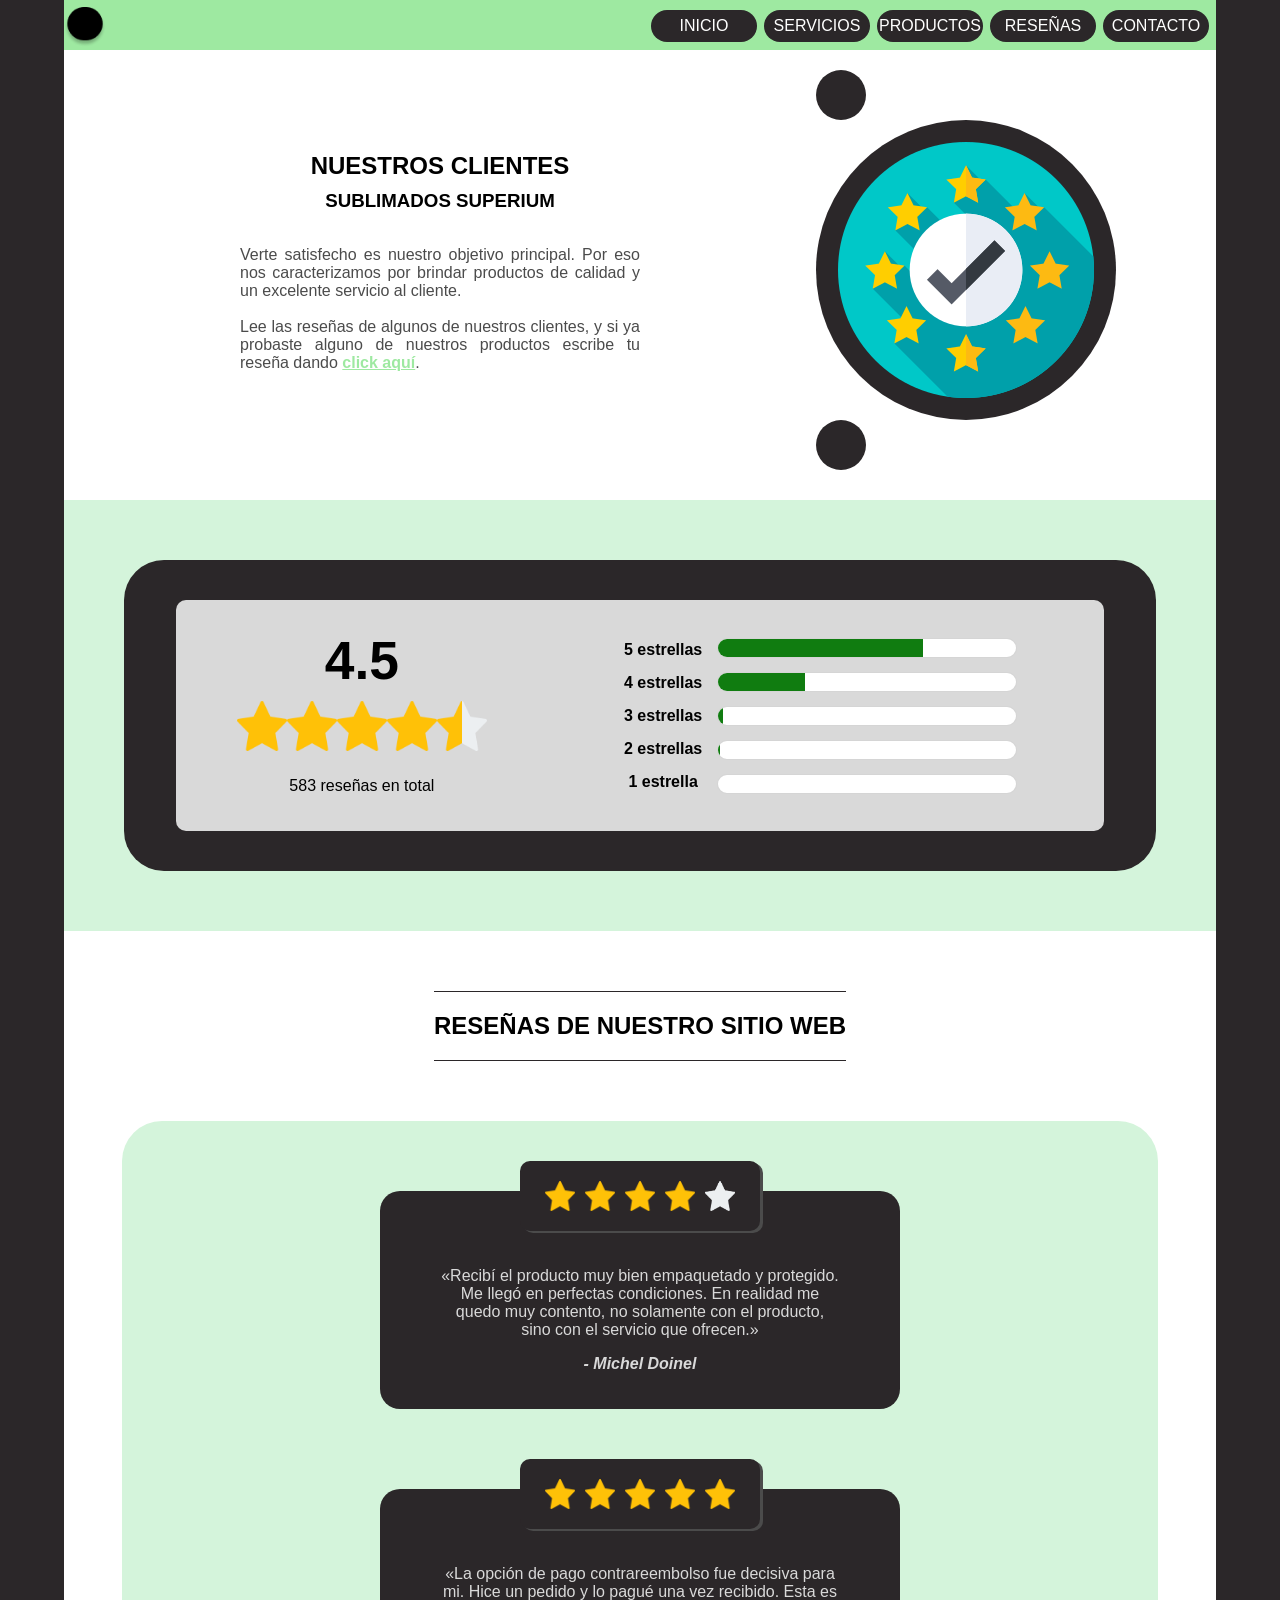
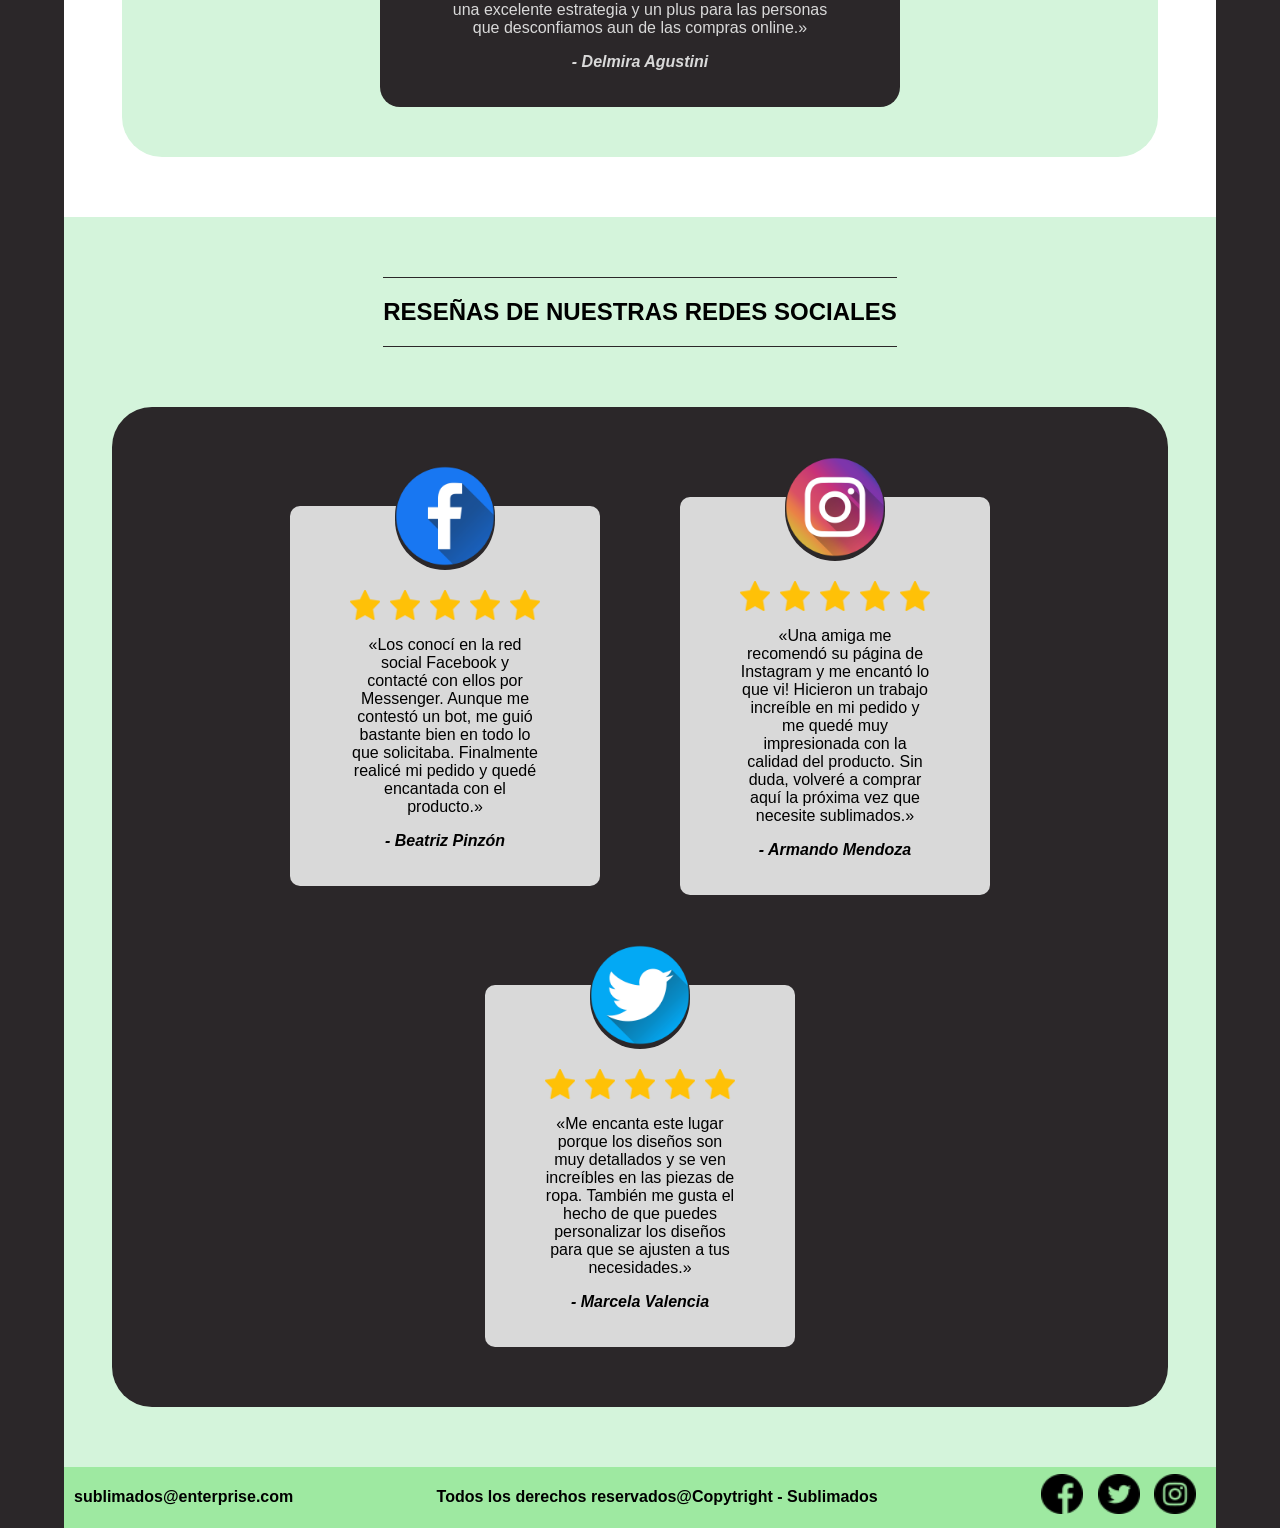
==== ApraezEmely.html @ fc89e327 "Diseño todo ok" ====
<!DOCTYPE html>
<html lang="es">

<head>
    <meta charset="UTF-8">
    <meta http-equiv="X-UA-Compatible" content="IE=edge">
    <meta name="viewport" content="width=device-width, initial-scale=1.0">
    <link rel="stylesheet" href="style.css">
    <title>RESEÑAS</title>
    <style>

        #escribe {
            color: #9EE9A1;
            font-weight: bold;
        }

        /* SECCION 2 */
        .seccion-segundo{
            height: auto;
        }

        #contenedorValoracion {
            display: flex;
            align-items: center;
            align-self: center;
            justify-content: center;
            flex-wrap: wrap;
            background-color: #2B2729;
            width: 90%;
            height: 70%;
            border-radius: 40px;
            margin: 60px;
        }

        #valoracion {
            display: flex;
            align-items: center;
            flex-wrap: wrap;
            justify-content: space-evenly;
            align-self: center;
            background-color: #D9D9D9;
            width: 90%;
            height: 70%;
            border-radius: 10px;
            margin: 40px;
        }

        #valoracionTotal {
            display: flex;
            flex-direction: column;
            justify-content: center;
            align-self: center;
            align-items: center;
            width: 300px;
            margin: 20px;
        }

        .bloqueEstrellas {
            display: grid;
            grid-template-columns: 50px 50px 50px 50px 50px;
            grid-template-rows: auto;
            margin: 10px;
        }

        .bloqueEstrellas img {
            width: 50px;
        }

        #valoracionPorEstrella {
            display: flex;
            justify-content: center;
            align-items: center;
            align-self: center;
            width: 500px;
            margin: 20px;
        }

        #valoracionPorEstrella p {
            margin: 15px;
        }

        #bloqueNumeroEstrellas {
            margin-left: -230px;
        }

        #bloqueNumeroEstrellas p {
            text-align: center;
            font-weight: bold;
        }

        #bloqueBarras {
            display: flex;
            flex-direction: column;
            justify-content: center;
            align-self: center;
            align-items: center;
        }

        meter::-webkit-meter-bar {
            background: white;
            width: 300px;
            height: 20px;
        }

        /* SECCION 3 */
        .seccion-tercero{
            flex-direction: column;
            height: auto;
        }

        #bloqueReseñas1 {
            display: flex;
            align-self: center;
            align-items: center;
            justify-content: center;
            flex-wrap: wrap;
            background-color: #D4F4DB;
            width: 90%;
            height: 70%;
            border-radius: 40px;
            padding-top: 10px;
            padding-bottom: 30px;
            margin-bottom: 60px;
        }

        h2.reseña{
            margin: 60px 0 60px 0;
            padding: 20px 0 20px 0;
            border-top: #2B2729 solid 1px;
            border-bottom: #2B2729 solid 1px;
            text-align: center;
        }

        .reseñas1 {
            display: flex;
            flex-direction: column;
            align-self: center;
            align-items: center;
            justify-content: center;
            background-color: #2B2729;
            width: 480px;
            height: auto;
            border-radius: 20px;
            margin: 60px 40px 20px 40px;
            padding: 20px;
        }

        .reseñas1 .reseñasEstrellas {
            display: grid;
            grid-template-columns: 40px 40px 40px 40px 40px;
            grid-template-rows: auto;
            margin-top: -50px;
            margin-bottom: 20px;
            background-color: #2B2729;
            padding: 20px;
            border-radius: 10px;
            box-shadow: 3px 2px #4B4B4B;
            justify-items: center;
        }

        .reseñasEstrellas img {
            width: 30px;
        }

        .reseñas1 p {
            color: #D9D9D9;
            text-align: center;
        }

        /* SECCION 4 */
        .seccion-cuarto {
            flex-direction: column;
            height: auto;
        }

        #bloqueReseñas2 {
            display: flex;
            align-self: center;
            align-items: center;
            justify-content: center;
            flex-wrap: wrap;
            background-color: #2B2729;
            width: 90%;
            height: 70%;
            border-radius: 40px;
            padding: 30px 10px 30px 10px;
            margin-bottom: 60px;
        }

        .reseñas2 {
            display: flex;
            flex-direction: column;
            align-self: center;
            align-items: center;
            justify-content: center;
            background-color: #D9D9D9;
            width: 270px;
            height: auto;
            border-radius: 10px;
            margin: 60px 40px 30px 40px;
            padding: 20px;
        }

        .reseñas2 p {
            text-align: center;
        }

        .reseñas2 .reseñasEstrellas {
            display: grid;
            grid-template-columns: 40px 40px 40px 40px 40px;
            grid-template-rows: auto;
            justify-items: center;
        }

        .redSocialReseña {
            border-radius: 180px;
            background-color: #2B2729;
            margin-bottom: 20px;
            margin-top: -60px;
        }

        .redSocialReseña img {
            width: 100px;
        }

        blockquote p::before {
            content: "«";
        }

        blockquote p::after {
            content: "»";
        }

        P.nombreCliente {
            font-style: italic;
            font-weight: bold;
        }

        #leyendaNewReseña:hover,
        #valoracion .bloqueEstrellas:hover,
        .contenedores:hover,
        .reseñas1:hover,
        .reseñas2:hover {
            transform: scale(1.05);
            transition: 0.5s;
        }
    </style>

</head>

<body>
    <div class="contenedor-principal">
        <header>
            <nav>
                <img src="img/logotipo.png" alt="logo" class="nav-logo">
                    
                <ul class="nav-botones">
                    <li class="boton1"><a href="index.html">INICIO</a></li>
                    <li class="boton2">
                        <a href="YanezPaula.html">SERVICIOS</a>
                        <ul>
                            <a href="ElizaldeMilton2.html" class="submenu submenu1">A domicilio</a>
                            <a href="YanezPaula2.html" class="submenu submenu2">Internacional</a> 
                        </ul>
                    </li>
                    <li class="boton3">
                        <a href="SichaBetsy.html">PRODUCTOS</a>
                        <ul>
                            <a href="SichaBetsy2.html" class="submenu submenu3">Crear Diseño</a>
                        </ul>
                    </li>
                    <li class="boton4">
                        <a href="ApraezEmely.html">RESEÑAS</a>
                        <ul>
                            <a href="ApraezEmely2.html" class="submenu submenu4">Dejar Reseña</a>
                        </ul>
                    </li>
                    <li class="boton5">
                        <a href="QuitoRuth.html">CONTACTO</a>
                        <ul>
                            <a href="QuitoRuth2.html" class="submenu submenu5">Escribenos!</a>
                        </ul>
                    </li>  
                </ul>
                
            </nav>
        </header>

        <main>
            <section class="seccion-primero">
                <div class="dividir-seccion-uno">
                    <div style="display: flex; flex-direction: column; justify-content: center; align-items: center; margin-left: auto;
                    margin-right:auto;">
                        <h2 id="encabezado">NUESTROS CLIENTES</h2>
                        <h3 style="margin-top: -10px;">SUBLIMADOS SUPERIUM</h3>
                        <p id="parrafo" style="width: 400px; color: #4B4B4B; text-align: justify;">
                            Verte satisfecho es nuestro objetivo principal. Por eso nos caracterizamos por brindar
                            productos de calidad y un excelente servicio al cliente.
                            <br><br>Lee las reseñas de algunos de nuestros clientes, y si ya probaste alguno de nuestros
                            productos
                            escribe tu reseña dando <a href="ApraezEmely2.html" id="escribe">click aquí</a>.
                        </p>
                    </div>

                    <div class="seccion-uno-derecho">
                        <div class="circulo" id="circulo-arriba"></div>
                        <div class="circulo" id="circulo-medio">
                            <img src="img/resenia.png" alt="reseña">
                        </div>
                        <div class="circulo" id="circulo-abajo"></div>
                    </div>
                </div>
            </section>

            <section class="seccion-segundo">

                <div id="contenedorValoracion">
                    <div id="valoracion">
                        <div id="valoracionTotal">
                            <h2 style="font-size: 40pt; margin: 10px 0px 0px 0px;">4.5</h2>
                            <div class="bloqueEstrellas">
                                <img src="img/estrella.png" alt="estrella1">
                                <img src="img/estrella.png" alt="estrella2">
                                <img src="img/estrella.png" alt="estrella3">
                                <img src="img/estrella.png" alt="estrella4">
                                <img src="img/mediaEstrella.png" alt="estrellamedia">
                            </div>
                            <p>583 reseñas en total</p>
                        </div>

                        <div id="valoracionPorEstrella">
                            <div id="bloqueNumeroEstrellas">
                                <p>5 estrellas</p>
                                <p>4 estrellas</p>
                                <p>3 estrellas</p>
                                <p>2 estrellas</p>
                                <p>1 estrella</p>
                            </div>

                            <div id="bloqueBarras">
                                <meter class="barraValoracion" max="583" value="400" title="400/583 estrellas"></meter> <br>
                                <meter class="barraValoracion" max="583" value="170" title="170/583 estrellas"></meter> <br>
                                <meter class="barraValoracion" max="583" value="10" title="10/583 estrellas"></meter> <br>
                                <meter class="barraValoracion" max="583" value="3" title="3/583 estrellas"></meter> <br>
                                <meter class="barraValoracion" max="583" value="0" title="0/583 estrellas"></meter>
                            </div>
                        </div>
                    </div>
                </div>
            </section>

            <section class="seccion-tercero">
                <h2 class="reseña">RESEÑAS DE NUESTRO SITIO WEB</h2>
                <div id="bloqueReseñas1">
                    
                    <div class="reseñas1">
                        <div class="reseñasEstrellas">
                            <img src="img/estrella.png" alt="estrella1">
                            <img src="img/estrella.png" alt="estrella2">
                            <img src="img/estrella.png" alt="estrella3">
                            <img src="img/estrella.png" alt="estrella4">
                            <img src="img/vaciaEstrella.png" alt="estrellamedia">
                        </div>

                        <div class="textoReseñas">
                            <blockquote>
                                <p>Recibí el producto muy bien empaquetado y protegido. Me llegó en perfectas
                                    condiciones. En realidad me quedo muy contento,
                                    no solamente con el producto, sino con el servicio que ofrecen.</p>
                            </blockquote>
                            <p class="nombreCliente">- Michel Doinel</p>
                        </div>
                    </div>

                    <div class="reseñas1">
                        <div class="reseñasEstrellas">
                            <img src="img/estrella.png" alt="estrella1">
                            <img src="img/estrella.png" alt="estrella2">
                            <img src="img/estrella.png" alt="estrella3">
                            <img src="img/estrella.png" alt="estrella4">
                            <img src="img/estrella.png" alt="estrella5">
                        </div>

                        <div class="textoReseñas">
                            <blockquote>
                                <p>La opción de pago contrareembolso fue decisiva para mi. Hice un pedido y lo pagué una
                                    vez recibido. Esta es una excelente estrategia y un plus para las personas que
                                    desconfiamos aun de las compras online.</p>
                            </blockquote>
                            <p class="nombreCliente">- Delmira Agustini</p>
                        </div>
                    </div>
                </div>
            </section>

            <section class="seccion-cuarto">
                <h2 class="reseña">RESEÑAS DE NUESTRAS REDES SOCIALES</h2>
                <div id="bloqueReseñas2">
                    <div class="reseñas2">
                        <div class="redSocialReseña">
                            <img src="img/fb.png" alt="facebook">
                        </div>

                        <div class="reseñasEstrellas">
                            <img src="img/estrella.png" alt="estrella1">
                            <img src="img/estrella.png" alt="estrella2">
                            <img src="img/estrella.png" alt="estrella3">
                            <img src="img/estrella.png" alt="estrella4">
                            <img src="img/estrella.png" alt="estrella5">
                        </div>

                        <div class="textoReseñas">
                            <blockquote>
                                <p>Los conocí en la red social Facebook y contacté con ellos por Messenger. Aunque me
                                    contestó un bot, me guió
                                    bastante bien en todo lo que solicitaba. Finalmente realicé mi pedido y quedé
                                    encantada con el producto.</p>
                            </blockquote>
                            <p class="nombreCliente">- Beatriz Pinzón</p>
                        </div>
                    </div>

                    <div class="reseñas2">
                        <div class="redSocialReseña">
                            <img src="img/ig.png" alt="instagram">
                        </div>

                        <div class="reseñasEstrellas">
                            <img src="img/estrella.png" alt="estrella1">
                            <img src="img/estrella.png" alt="estrella2">
                            <img src="img/estrella.png" alt="estrella3">
                            <img src="img/estrella.png" alt="estrella4">
                            <img src="img/estrella.png" alt="estrella5">
                        </div>

                        <div class="textoReseñas">
                            <blockquote>
                                <p>Una amiga me recomendó su página de Instagram y me encantó lo que vi! Hicieron un
                                    trabajo increíble en mi
                                    pedido y me quedé muy impresionada con la calidad del producto. Sin duda, volveré a
                                    comprar aquí la próxima vez que necesite sublimados.</p>
                            </blockquote>
                            <p class="nombreCliente">- Armando Mendoza</p>
                        </div>
                    </div>

                    <div class="reseñas2">
                        <div class="redSocialReseña">
                            <img src="img/tw.png" alt="twitter">
                        </div>

                        <div class="reseñasEstrellas">
                            <img src="img/estrella.png" alt="estrella1">
                            <img src="img/estrella.png" alt="estrella2">
                            <img src="img/estrella.png" alt="estrella3">
                            <img src="img/estrella.png" alt="estrella4">
                            <img src="img/estrella.png" alt="estrella5">
                        </div>

                        <div class="textoReseñas">
                            <blockquote>
                                <p>Me encanta este lugar porque los diseños son muy detallados y se ven increíbles en
                                    las piezas de ropa.
                                    También me gusta el hecho de que puedes personalizar los diseños para que se ajusten
                                    a tus necesidades.</p>
                            </blockquote>
                            <p class="nombreCliente">- Marcela Valencia</p>
                        </div>
                    </div>
                </div>
            </section>
        </main>

        <footer>
            <h4 class="email">sublimados@enterprise.com</h4>
            <h4>Todos los derechos reservados@Copytright - Sublimados</h4>
            <div>
                <a href="https://www.facebook.com"><img src="img/facebook.png" alt="logo" class="nav-logo"></a>
                <a href="https://www.twitter.com"><img src="img/twitter.png" alt="logo" class="nav-logo"></a>
                <a href="https://www.instagram.com"><img src="img/instagram.png" alt="logo" class="nav-logo"></a>
            </div>
        </footer>
    </div>
</body>
</html>
---- style.css ----
/*propiedades generales*/
*{
    font-family: 'Inter', sans-serif;
}
body{
    margin: 0;
    background-color: #2B2729;
}
/*estilos del header y titulo*/
header{
    width: 100%;
    top: 0;
    position: sticky;
    z-index: 1;
}
.titulo{
    font-size: 16px;
    margin: 0;

}
/*navbar superior*/
nav{
    display: flex;
    justify-content: space-between;

    border-bottom: 1px solid var(--Black);
    background-color: #9EE9A1;
    height: 50px;
    width: 100%;
    position: sticky;
    top: 0;
    z-index: 1;
}
/*contenedor principal del nav*/
.contenedor-principal{
    display: flex;
    flex-direction: column;
    margin-left : auto;
    margin-right : auto;
    width: 90%;
}

li{
    list-style: none;
}

li > ul{
    list-style: none;
    left: 0;
    display: none;
}

li:hover > ul{
    display: inline;
    
}


li:hover > ul > a{
    background-color: #9EE9A1;
    color: #2B2729;
    font-weight: bold;
}


li ul a:nth-child(1){
    margin-top:  -7px;
    margin-bottom: 4px;
}

.nav-botones{
    display: flex;
    flex-direction: row;
    margin-top: 2px;
    margin-bottom: 10px;
    margin-top: 10px;
}

.submenu{
    font-size: 14px;
}

.nav-botones a{
    text-decoration: none;
    color: white;
    border-radius: 30px;
    width: 106px;
    height: 32px;
    margin-right: 7px;
    background-color: #2B2729;
    align-items: center;
    display: flex;
    justify-content: center;
}
.nav-botones ul .submenu:hover {
    background-color: #9EE9A1;
    transform: translate(0px,2px);
    transform: scale(1.1,1.1);
    box-shadow: 0 0 20px #2B2729,
                0 0 40px #2B2729;
}
.nav-botones a:hover{
    background-color: black;
    transform: translate(0px,2px);
    transform: scale(1.1,1.1);
}


.nav-logo{
    width: 42px;
    height: 40px;
    margin-top: 7px;
}
/*estilo general de las secciones de cada pagina*/
.seccion-primero{
    width: 100%;
    height: 450px;
    background-color: white;
}
.seccion-segundo{
    display: flex;
    justify-content: center;
    align-items: center;
    width: 100%;
    height: 450px;
    background-color: #D4F4DB;
}
.seccion-tercero{
    display: flex;
    justify-content: center;
    align-items: center;
    width: 100%;
    height: 450px;
    background-color: white;
}
.seccion-cuarto{
    display: flex;
    justify-content: center;
    align-items: center;
    width: 100%;
    height: 450px;
    background-color: #D4F4DB;
}
.seccion-quinto{
    display: flex;
    justify-content: center;
    align-items: center;
    width: 100%;
    height: 450px;
    background-color: white;
}
/*estilos del footer o pie de pagina*/
footer{
    display: flex;
    flex-direction: row;
    justify-content: space-between;
    background-color: #9EE9A1;
}
footer :nth-child(1){
    margin-left: 10px;
}
footer :nth-child(3){
    margin-right: 10px;
}

/*animacion seccion 1 (seccion de presentacion) */
.dividir-seccion-uno{
    display: flex;
    flex-direction: row;
    justify-content: space-between;
}
.seccion-uno-derecho{
    margin-right: 100px;
    margin-top: 20px;
}
.seccion-primero:hover .circulo{
    transform: translate(10px,-10px);
}
#circulo-arriba{
    width: 50px;
    height: 50px;
    border-radius: 50%;
    background: #2B2729;
    transition:  transform 1s ease-in-out;
    transition-delay: 0.5s;
}
#circulo-medio{
    display: flex;
    justify-content: center;
    align-items: center;
    width: 300px;
    height: 300px;
    border-radius: 50%;
    background: #2B2729;
    transition:  transform 1s cubic-bezier(0.25, 0.46, 0.45, 0.94);
    transition-delay: 0.5s;
}
#circulo-abajo{
    width: 50px;
    height: 50px;
    border-radius: 50%;
    background: #2B2729;
    transition:  transform 1s linear;
    transition-delay: 0.5s;
}
#parrafo{
    width: 400px; color: #4B4B4B; text-align: justify;
}
/*diseño responsivo para distintas medidas*/
@media (max-width:900px)
{
    .nav-botones a{
        font-size: 12px;
        width: 75px;
        height: 32px;

    }
    footer h4:nth-child(2)
    {
        display: none;
    }
    .seccion-uno-derecho > .circulo{
        display: none;
    }
    #circulo-medio {
        display: none;
    }
    .dividir-seccion-uno{
        display: flex;
        flex-direction: column;
        justify-content: center;
    }
}
@media (max-width:500px)
{
    .nav-botones a{
        font-size: 8px;
        width: 55px;
    }
    #encabezado{
        margin-top: 20px ;
    }

    .seccion-primero{
        height:250px ;
    }
    #parrafo{
        width: 350px; color: #4B4B4B; text-align: justify;
    }
}
@media (max-width:450px)
{
    .nav-botones a{
        font-size: 5px;
        width: 45px;
    }
    .contenido-seccion-uno{
        width: 50%;
    }
    footer :nth-child(3)
    {
        display: none;
    }
    nav a img{
        display: none;
    }
    #parrafo{
        display: none;
    }
    .seccion-primero{
        height:150px ;
    }
    #encabezado{
        margin-top: 50px ;
    }
}
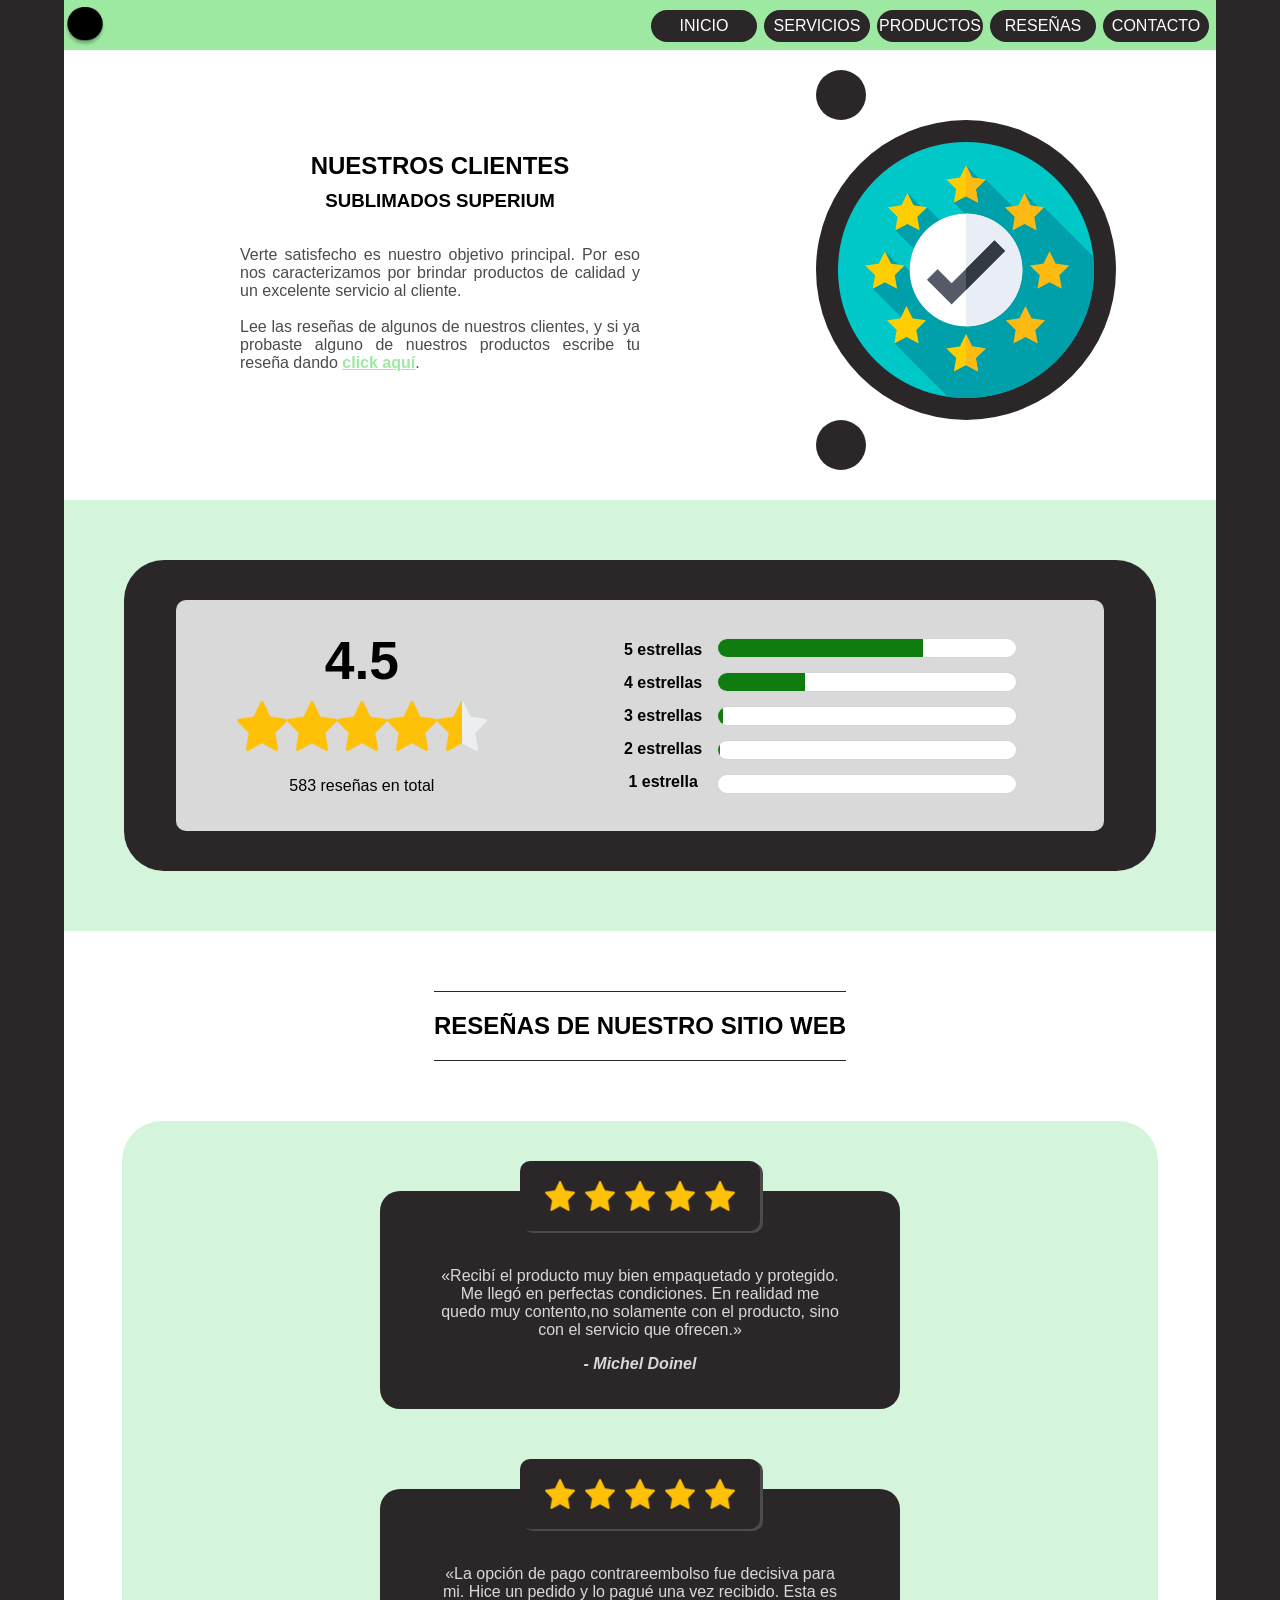
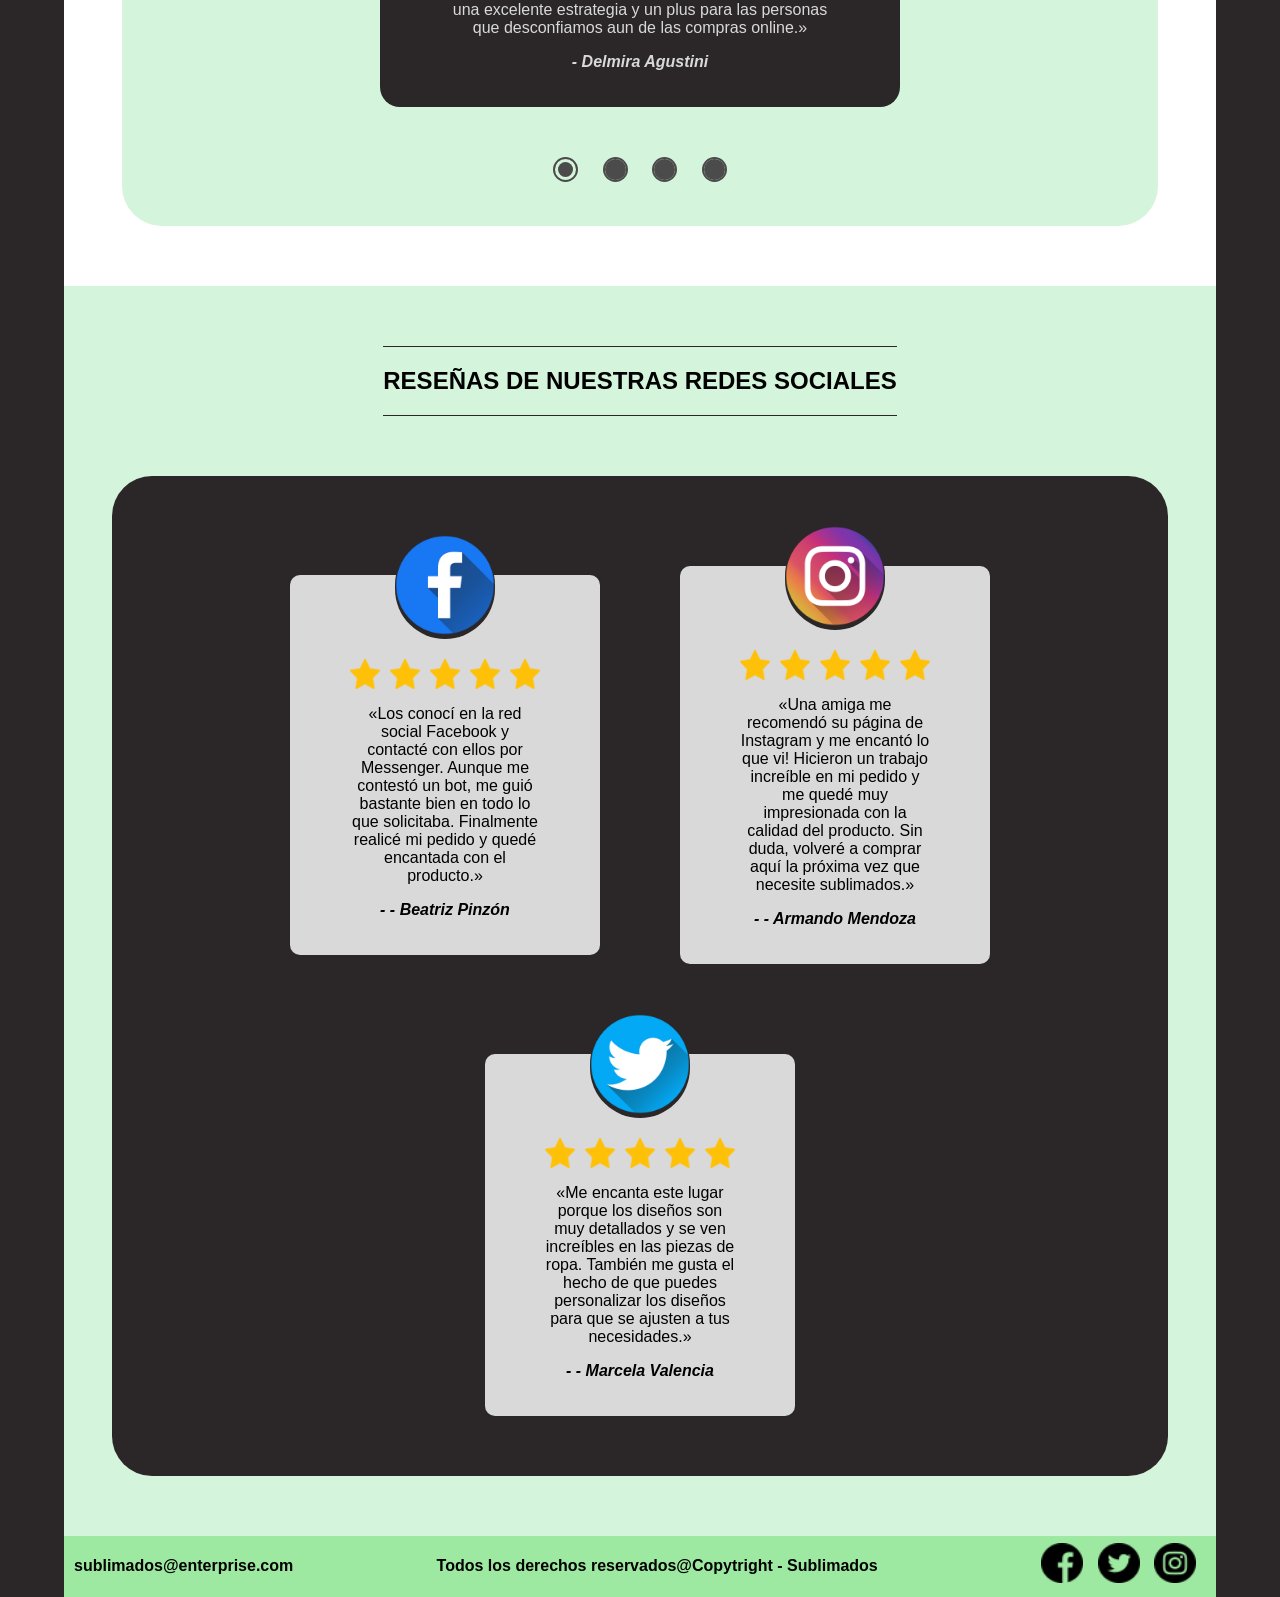
==== commit 34e94378: "DOM no elimina bien, falta poner texto y no funciona transicion" ====
--- a/ApraezEmely.html
+++ b/ApraezEmely.html
@@ -8,14 +8,13 @@
     <link rel="stylesheet" href="style.css">
     <title>RESEÑAS</title>
     <style>
-
         #escribe {
             color: #9EE9A1;
             font-weight: bold;
         }
 
         /* SECCION 2 */
-        .seccion-segundo{
+        .seccion-segundo {
             height: auto;
         }
 
@@ -103,9 +102,38 @@
         }
 
         /* SECCION 3 */
-        .seccion-tercero{
+        .seccion-tercero {
             flex-direction: column;
             height: auto;
+        }
+
+        .bloque {
+            display: flex;
+            flex-wrap: wrap;
+            flex-direction: row;
+            justify-content: center;
+            align-items: center;
+            height: auto;                        
+        }
+
+        .desplazadores {
+            margin-top: 20px;
+        }
+
+        input[type="radio"] {
+            appearance: none;
+            margin: 10px;
+            width: 25px;
+            height: 25px;
+            background-clip: content-box;
+            border: 2px solid #4B4B4B;
+            background-color: #4B4B4B;
+            border-radius: 50%;
+        }
+
+        input[type="radio"]:checked {
+            padding: 3px;
+            background-color: #4B4B4B;
         }
 
         #bloqueReseñas1 {
@@ -123,7 +151,7 @@
             margin-bottom: 60px;
         }
 
-        h2.reseña{
+        h2.reseña {
             margin: 60px 0 60px 0;
             padding: 20px 0 20px 0;
             border-top: #2B2729 solid 1px;
@@ -143,6 +171,8 @@
             border-radius: 20px;
             margin: 60px 40px 20px 40px;
             padding: 20px;
+            /*opacity: 0;
+            transition: opacity 2s;*/
         }
 
         .reseñas1 .reseñasEstrellas {
@@ -231,9 +261,13 @@
             content: "»";
         }
 
-        P.nombreCliente {
+        p.nombreCliente {
             font-style: italic;
             font-weight: bold;
+        }
+
+        p.nombreCliente::before {
+            content: "- ";
         }
 
         #leyendaNewReseña:hover,
@@ -253,14 +287,14 @@
         <header>
             <nav>
                 <img src="img/logotipo.png" alt="logo" class="nav-logo">
-                    
+
                 <ul class="nav-botones">
                     <li class="boton1"><a href="index.html">INICIO</a></li>
                     <li class="boton2">
                         <a href="YanezPaula.html">SERVICIOS</a>
                         <ul>
                             <a href="ElizaldeMilton2.html" class="submenu submenu1">A domicilio</a>
-                            <a href="YanezPaula2.html" class="submenu submenu2">Internacional</a> 
+                            <a href="YanezPaula2.html" class="submenu submenu2">Internacional</a>
                         </ul>
                     </li>
                     <li class="boton3">
@@ -280,9 +314,9 @@
                         <ul>
                             <a href="QuitoRuth2.html" class="submenu submenu5">Escribenos!</a>
                         </ul>
-                    </li>  
+                    </li>
                 </ul>
-                
+
             </nav>
         </header>
 
@@ -338,9 +372,12 @@
                             </div>
 
                             <div id="bloqueBarras">
-                                <meter class="barraValoracion" max="583" value="400" title="400/583 estrellas"></meter> <br>
-                                <meter class="barraValoracion" max="583" value="170" title="170/583 estrellas"></meter> <br>
-                                <meter class="barraValoracion" max="583" value="10" title="10/583 estrellas"></meter> <br>
+                                <meter class="barraValoracion" max="583" value="400" title="400/583 estrellas"></meter>
+                                <br>
+                                <meter class="barraValoracion" max="583" value="170" title="170/583 estrellas"></meter>
+                                <br>
+                                <meter class="barraValoracion" max="583" value="10" title="10/583 estrellas"></meter>
+                                <br>
                                 <meter class="barraValoracion" max="583" value="3" title="3/583 estrellas"></meter> <br>
                                 <meter class="barraValoracion" max="583" value="0" title="0/583 estrellas"></meter>
                             </div>
@@ -352,44 +389,16 @@
             <section class="seccion-tercero">
                 <h2 class="reseña">RESEÑAS DE NUESTRO SITIO WEB</h2>
                 <div id="bloqueReseñas1">
-                    
-                    <div class="reseñas1">
-                        <div class="reseñasEstrellas">
-                            <img src="img/estrella.png" alt="estrella1">
-                            <img src="img/estrella.png" alt="estrella2">
-                            <img src="img/estrella.png" alt="estrella3">
-                            <img src="img/estrella.png" alt="estrella4">
-                            <img src="img/vaciaEstrella.png" alt="estrellamedia">
-                        </div>
-
-                        <div class="textoReseñas">
-                            <blockquote>
-                                <p>Recibí el producto muy bien empaquetado y protegido. Me llegó en perfectas
-                                    condiciones. En realidad me quedo muy contento,
-                                    no solamente con el producto, sino con el servicio que ofrecen.</p>
-                            </blockquote>
-                            <p class="nombreCliente">- Michel Doinel</p>
-                        </div>
+
+                    <div class="bloque"></div>
+
+                    <div class="desplazadores">
+                        <input type="radio" name="radio" value="1" class="radio" checked>
+                        <input type="radio" name="radio" value="2" class="radio">
+                        <input type="radio" name="radio" value="3" class="radio">
+                        <input type="radio" name="radio" value="4" class="radio">
                     </div>
 
-                    <div class="reseñas1">
-                        <div class="reseñasEstrellas">
-                            <img src="img/estrella.png" alt="estrella1">
-                            <img src="img/estrella.png" alt="estrella2">
-                            <img src="img/estrella.png" alt="estrella3">
-                            <img src="img/estrella.png" alt="estrella4">
-                            <img src="img/estrella.png" alt="estrella5">
-                        </div>
-
-                        <div class="textoReseñas">
-                            <blockquote>
-                                <p>La opción de pago contrareembolso fue decisiva para mi. Hice un pedido y lo pagué una
-                                    vez recibido. Esta es una excelente estrategia y un plus para las personas que
-                                    desconfiamos aun de las compras online.</p>
-                            </blockquote>
-                            <p class="nombreCliente">- Delmira Agustini</p>
-                        </div>
-                    </div>
                 </div>
             </section>
 
@@ -470,7 +479,6 @@
                 </div>
             </section>
         </main>
-
         <footer>
             <h4 class="email">sublimados@enterprise.com</h4>
             <h4>Todos los derechos reservados@Copytright - Sublimados</h4>
@@ -480,6 +488,140 @@
                 <a href="https://www.instagram.com"><img src="img/instagram.png" alt="logo" class="nav-logo"></a>
             </div>
         </footer>
+        <script type="text/javascript">
+
+            var bloque = document.getElementsByClassName("bloque")[0];
+            var radios = document.getElementsByName("radio");
+            var resenia = [];
+            var cliente = [];
+            //var n = 0;
+
+            ponerResenia();
+
+            radios[0].addEventListener('click', ponerResenia);
+            radios[1].addEventListener('click', ponerResenia);
+            radios[2].addEventListener('click', ponerResenia);
+            radios[3].addEventListener('click', ponerResenia);
+
+            function eliminarResenia() {
+                let res = document.getElementsByClassName("reseñas1");
+                //if (n !== 1) {
+                    console.log(res.length);
+                    for (let i = 0; i < res.length; i++) {
+                        res[i].remove();
+                    }
+                //}
+            }
+
+            function crearResenia(resenia, nombre) {
+
+                for (let i = 0; i < 2; i++) {
+
+                    // Crea estrellas
+                    let imagen1 = document.createElement("img");
+                    imagen1.src = "img/estrella.png";
+                    imagen1.alt = "estrella1";
+
+                    let imagen2 = document.createElement("img");
+                    imagen2.src = "img/estrella.png";
+                    imagen2.alt = "estrella2";
+
+                    let imagen3 = document.createElement("img");
+                    imagen3.src = "img/estrella.png";
+                    imagen3.alt = "estrella3";
+
+                    let imagen4 = document.createElement("img");
+                    imagen4.src = "img/estrella.png";
+                    imagen4.alt = "estrella4";
+
+                    let imagen5 = document.createElement("img");
+                    imagen5.src = "img/estrella.png";
+                    imagen5.alt = "estrella5";
+
+                    // Crea contenedor de estrellas
+                    let divResEstrellas = document.createElement("div");
+                    divResEstrellas.className = "reseñasEstrellas";
+                    divResEstrellas.appendChild(imagen1);
+                    divResEstrellas.appendChild(imagen2);
+                    divResEstrellas.appendChild(imagen3);
+                    divResEstrellas.appendChild(imagen4);
+                    divResEstrellas.appendChild(imagen5);
+
+                    // Crea resenia
+                    let texto = document.createElement("p");
+                    texto.textContent = resenia[i];
+
+                    let quote = document.createElement("blockquote");
+                    quote.appendChild(texto);
+
+                    let cliente = document.createElement("p");
+                    cliente.className = "nombreCliente";
+                    cliente.textContent = nombre[i];
+
+                    // Crea contenedor de resenia
+                    let divTexto = document.createElement("div");
+                    divTexto.className = "textoReseñas";
+                    divTexto.appendChild(quote);
+                    divTexto.appendChild(cliente);
+
+                    // Crea contenedor de contenedores estrellas y resenia
+                    var divRes1 = document.createElement("div");
+                    divRes1.className = "reseñas1";
+                    divRes1.appendChild(divResEstrellas);
+                    divRes1.appendChild(divTexto);
+                    /*divRes1.style.opacity = '1';
+                    divRes1.style.transition = 'opacity 2s';*/
+
+                    bloque.appendChild(divRes1);
+                }
+            }
+
+            function ponerResenia() {
+                //n++;
+                let valor;
+
+                for (let i = 0; i < radios.length; i++) {
+                    if (radios[i].checked) {
+                        valor = radios[i].value;
+                    }
+                }
+
+                eliminarResenia();
+
+                switch (valor) {
+                    case "1":
+                        resenia[0] = "Recibí el producto muy bien empaquetado y protegido. Me llegó en perfectas condiciones. En realidad me quedo muy contento,no solamente con el producto, sino con el servicio que ofrecen.";
+                        cliente[0] = "Michel Doinel";
+                        resenia[1] = "La opción de pago contrareembolso fue decisiva para mi. Hice un pedido y lo pagué una vez recibido. Esta es una excelente estrategia y un plus para las personas que desconfiamos aun de las compras online.";
+                        cliente[1] = "Delmira Agustini";
+                        break;
+                    case "2":
+                        resenia[0] = "2pppp";
+                        cliente[0] = "2khuk";
+                        resenia[1] = "2ddd";
+                        cliente[1] = "2ggg";
+                        break;
+                    case "3":
+                        resenia[0] = "3ddd";
+                        cliente[0] = "3ggg";
+                        resenia[1] = "3ddd";
+                        cliente[1] = "3ggg";
+                        break;
+                    case "4":
+                        resenia[0] = "4ddd";
+                        cliente[0] = "4ggg";
+                        resenia[1] = "4ddd";
+                        cliente[1] = "4ggg";
+                        break;
+                    default:
+                        break;
+                }
+
+                crearResenia(resenia, cliente);
+            }
+
+        </script>
     </div>
 </body>
+
 </html>
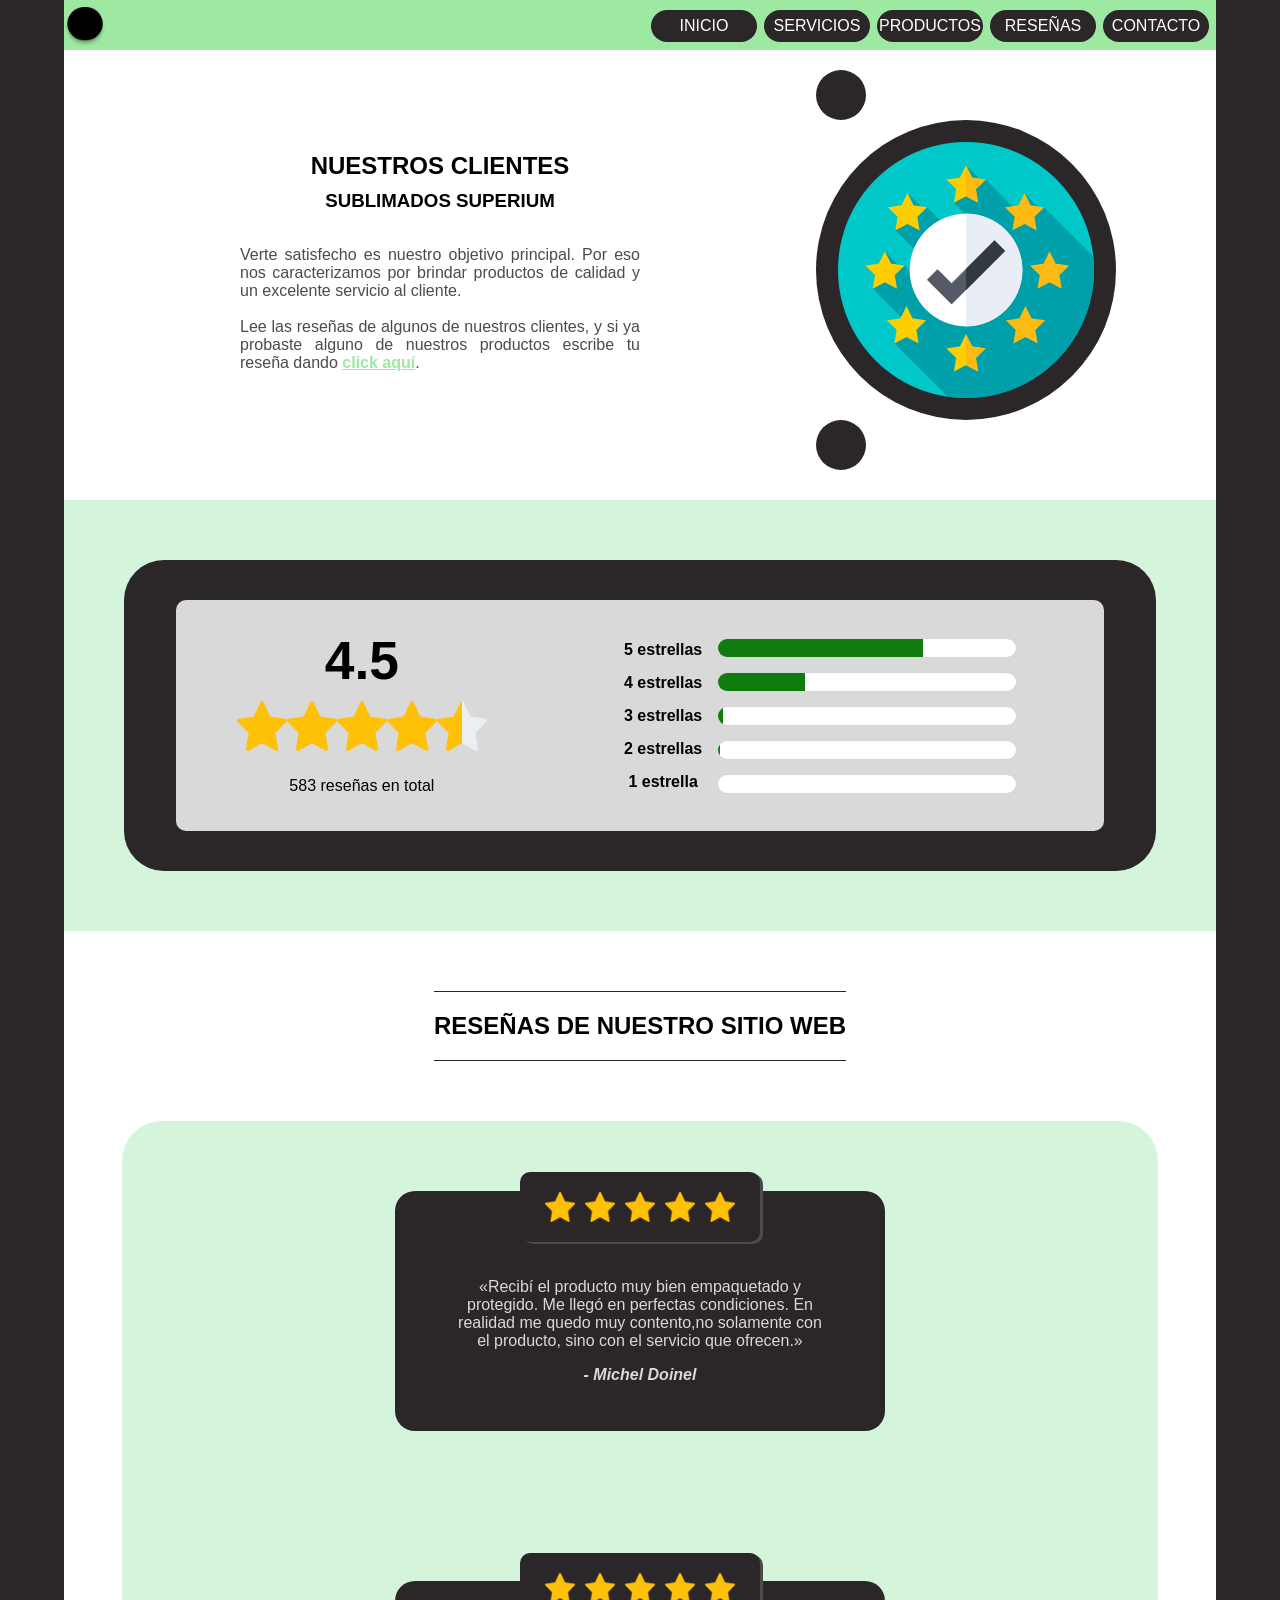
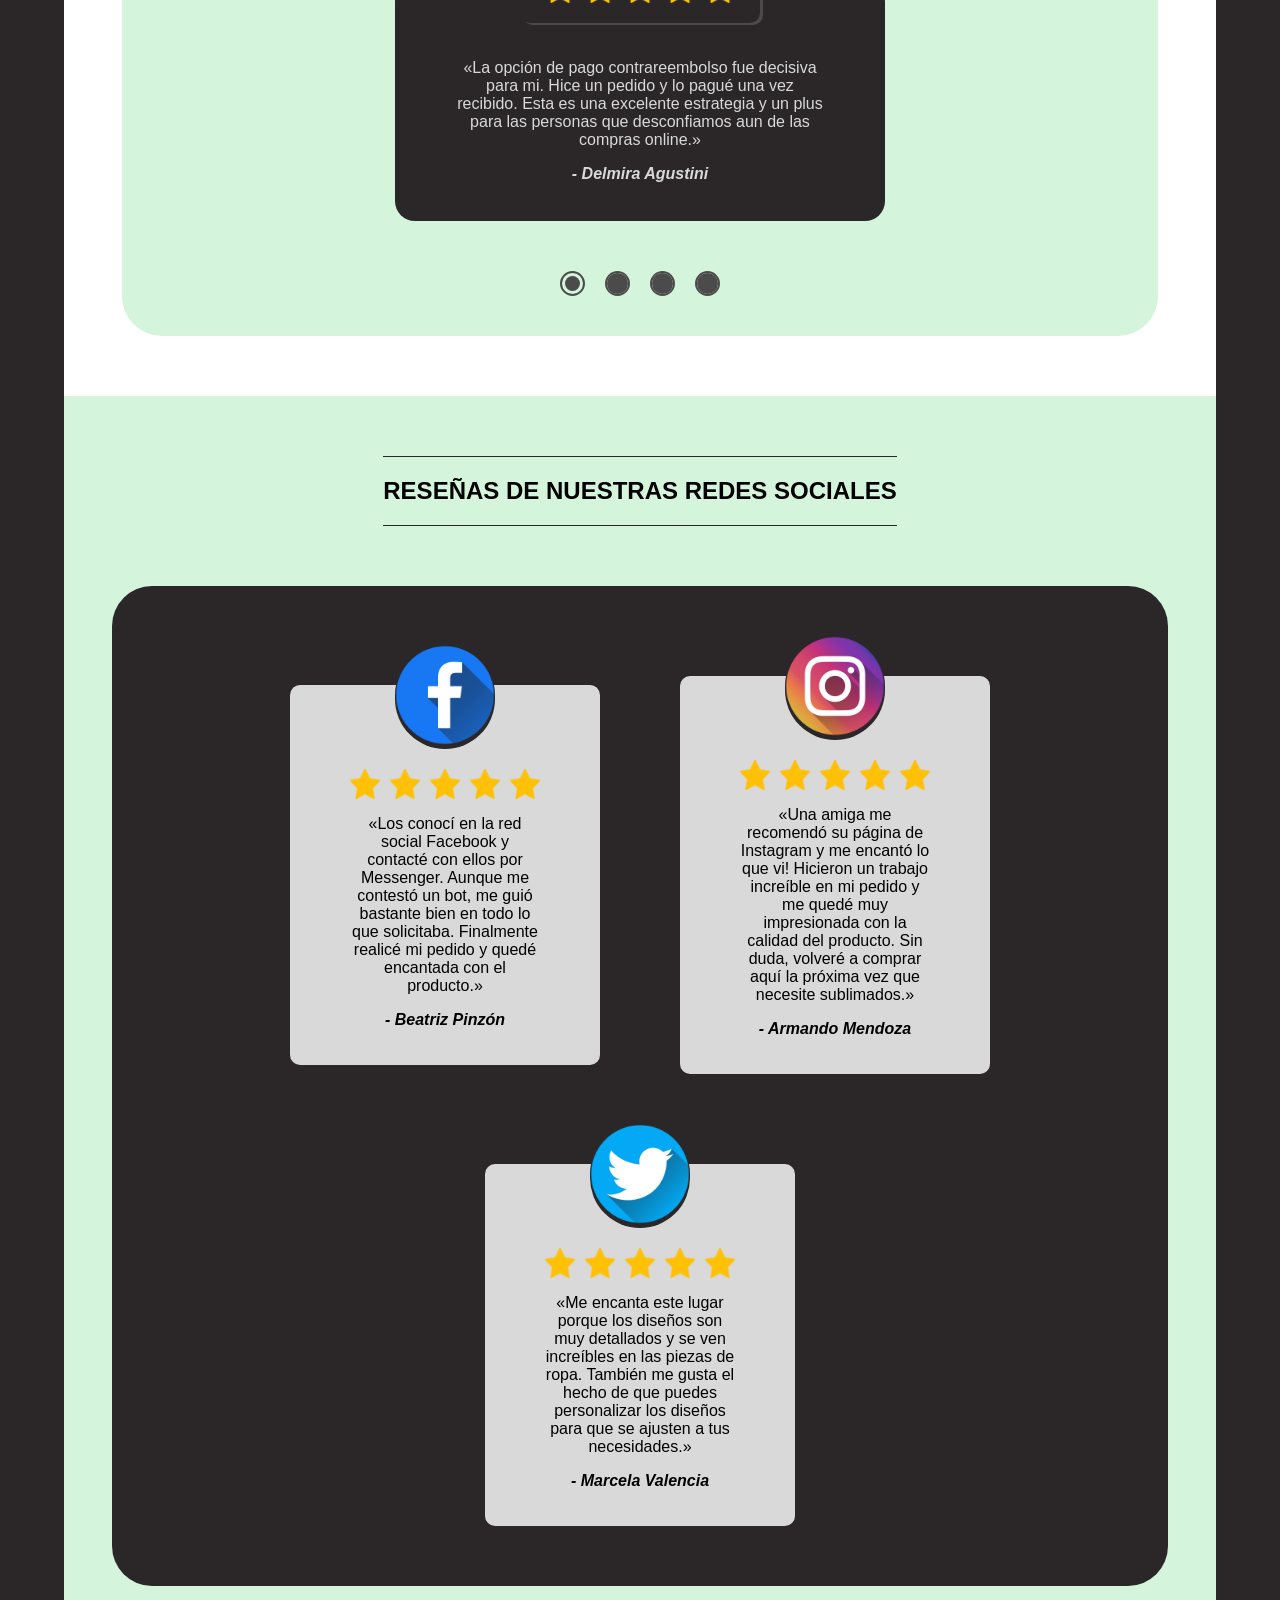
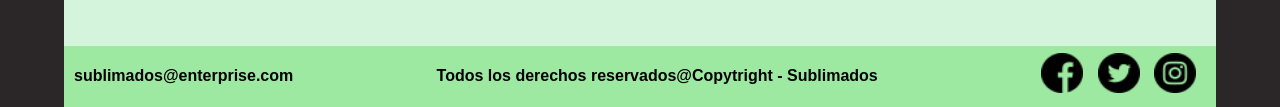
==== commit bd459a0a: "Bug arreglado falta agg texto real y hacer transicion" ====
--- a/ApraezEmely.html
+++ b/ApraezEmely.html
@@ -107,39 +107,20 @@
             height: auto;
         }
 
-        .bloque {
-            display: flex;
-            flex-wrap: wrap;
-            flex-direction: row;
-            justify-content: center;
-            align-items: center;
-            height: auto;                        
-        }
-
-        .desplazadores {
-            margin-top: 20px;
-        }
-
-        input[type="radio"] {
-            appearance: none;
-            margin: 10px;
-            width: 25px;
-            height: 25px;
-            background-clip: content-box;
-            border: 2px solid #4B4B4B;
-            background-color: #4B4B4B;
-            border-radius: 50%;
-        }
-
-        input[type="radio"]:checked {
-            padding: 3px;
-            background-color: #4B4B4B;
+        h2.reseña {
+            margin: 60px 0 60px 0;
+            padding: 20px 0 20px 0;
+            border-top: #2B2729 solid 1px;
+            border-bottom: #2B2729 solid 1px;
+            text-align: center;
         }
 
         #bloqueReseñas1 {
             display: flex;
-            align-self: center;
-            align-items: center;
+            flex-direction: column;
+            align-self: center;
+            align-items: center;
+            align-content: center;
             justify-content: center;
             flex-wrap: wrap;
             background-color: #D4F4DB;
@@ -151,12 +132,14 @@
             margin-bottom: 60px;
         }
 
-        h2.reseña {
-            margin: 60px 0 60px 0;
-            padding: 20px 0 20px 0;
-            border-top: #2B2729 solid 1px;
-            border-bottom: #2B2729 solid 1px;
-            text-align: center;
+        .bloque {
+            display: flex;
+            flex-wrap: wrap;
+            justify-content: center;
+            align-items: center;
+            gap: 70px;
+            height: auto;
+            margin: 0px 40px 0px 40px;
         }
 
         .reseñas1 {
@@ -166,13 +149,11 @@
             align-items: center;
             justify-content: center;
             background-color: #2B2729;
-            width: 480px;
-            height: auto;
+            width: 450px;
+            height: 200px;
             border-radius: 20px;
-            margin: 60px 40px 20px 40px;
+            margin: 60px 0px 20px 0px;
             padding: 20px;
-            /*opacity: 0;
-            transition: opacity 2s;*/
         }
 
         .reseñas1 .reseñasEstrellas {
@@ -195,6 +176,29 @@
         .reseñas1 p {
             color: #D9D9D9;
             text-align: center;
+        }
+
+        .desplazadores {
+            display: flex;
+            direction: row;
+            flex-wrap: wrap;
+            margin-top: 20px;
+        }
+
+        input[type="radio"] {
+            appearance: none;
+            margin: 10px;
+            width: 25px;
+            height: 25px;
+            background-clip: content-box;
+            border: 2px solid #4B4B4B;
+            background-color: #4B4B4B;
+            border-radius: 50%;
+        }
+
+        input[type="radio"]:checked {
+            padding: 3px;
+            background-color: #4B4B4B;
         }
 
         /* SECCION 4 */
@@ -425,7 +429,7 @@
                                     bastante bien en todo lo que solicitaba. Finalmente realicé mi pedido y quedé
                                     encantada con el producto.</p>
                             </blockquote>
-                            <p class="nombreCliente">- Beatriz Pinzón</p>
+                            <p class="nombreCliente">Beatriz Pinzón</p>
                         </div>
                     </div>
 
@@ -449,7 +453,7 @@
                                     pedido y me quedé muy impresionada con la calidad del producto. Sin duda, volveré a
                                     comprar aquí la próxima vez que necesite sublimados.</p>
                             </blockquote>
-                            <p class="nombreCliente">- Armando Mendoza</p>
+                            <p class="nombreCliente">Armando Mendoza</p>
                         </div>
                     </div>
 
@@ -473,7 +477,7 @@
                                     También me gusta el hecho de que puedes personalizar los diseños para que se ajusten
                                     a tus necesidades.</p>
                             </blockquote>
-                            <p class="nombreCliente">- Marcela Valencia</p>
+                            <p class="nombreCliente">Marcela Valencia</p>
                         </div>
                     </div>
                 </div>
@@ -494,24 +498,22 @@
             var radios = document.getElementsByName("radio");
             var resenia = [];
             var cliente = [];
-            //var n = 0;
-
-            ponerResenia();
-
-            radios[0].addEventListener('click', ponerResenia);
+
+            radios[0].addEventListener('click', ponerResenia);      
             radios[1].addEventListener('click', ponerResenia);
             radios[2].addEventListener('click', ponerResenia);
             radios[3].addEventListener('click', ponerResenia);
 
+            ponerResenia();     
+
             function eliminarResenia() {
-                let res = document.getElementsByClassName("reseñas1");
-                //if (n !== 1) {
-                    console.log(res.length);
-                    for (let i = 0; i < res.length; i++) {
-                        res[i].remove();
-                    }
-                //}
-            }
+                
+                var res = document.getElementsByClassName("reseñas1");
+                if(res.length !== 0){
+                    res[1].remove();
+                    res[0].remove();
+                }                
+            }            
 
             function crearResenia(resenia, nombre) {
 
@@ -569,24 +571,21 @@
                     divRes1.className = "reseñas1";
                     divRes1.appendChild(divResEstrellas);
                     divRes1.appendChild(divTexto);
-                    /*divRes1.style.opacity = '1';
-                    divRes1.style.transition = 'opacity 2s';*/
 
                     bloque.appendChild(divRes1);
                 }
             }
 
             function ponerResenia() {
-                //n++;
+
+                eliminarResenia();
+
                 let valor;
-
                 for (let i = 0; i < radios.length; i++) {
                     if (radios[i].checked) {
                         valor = radios[i].value;
                     }
                 }
-
-                eliminarResenia();
 
                 switch (valor) {
                     case "1":
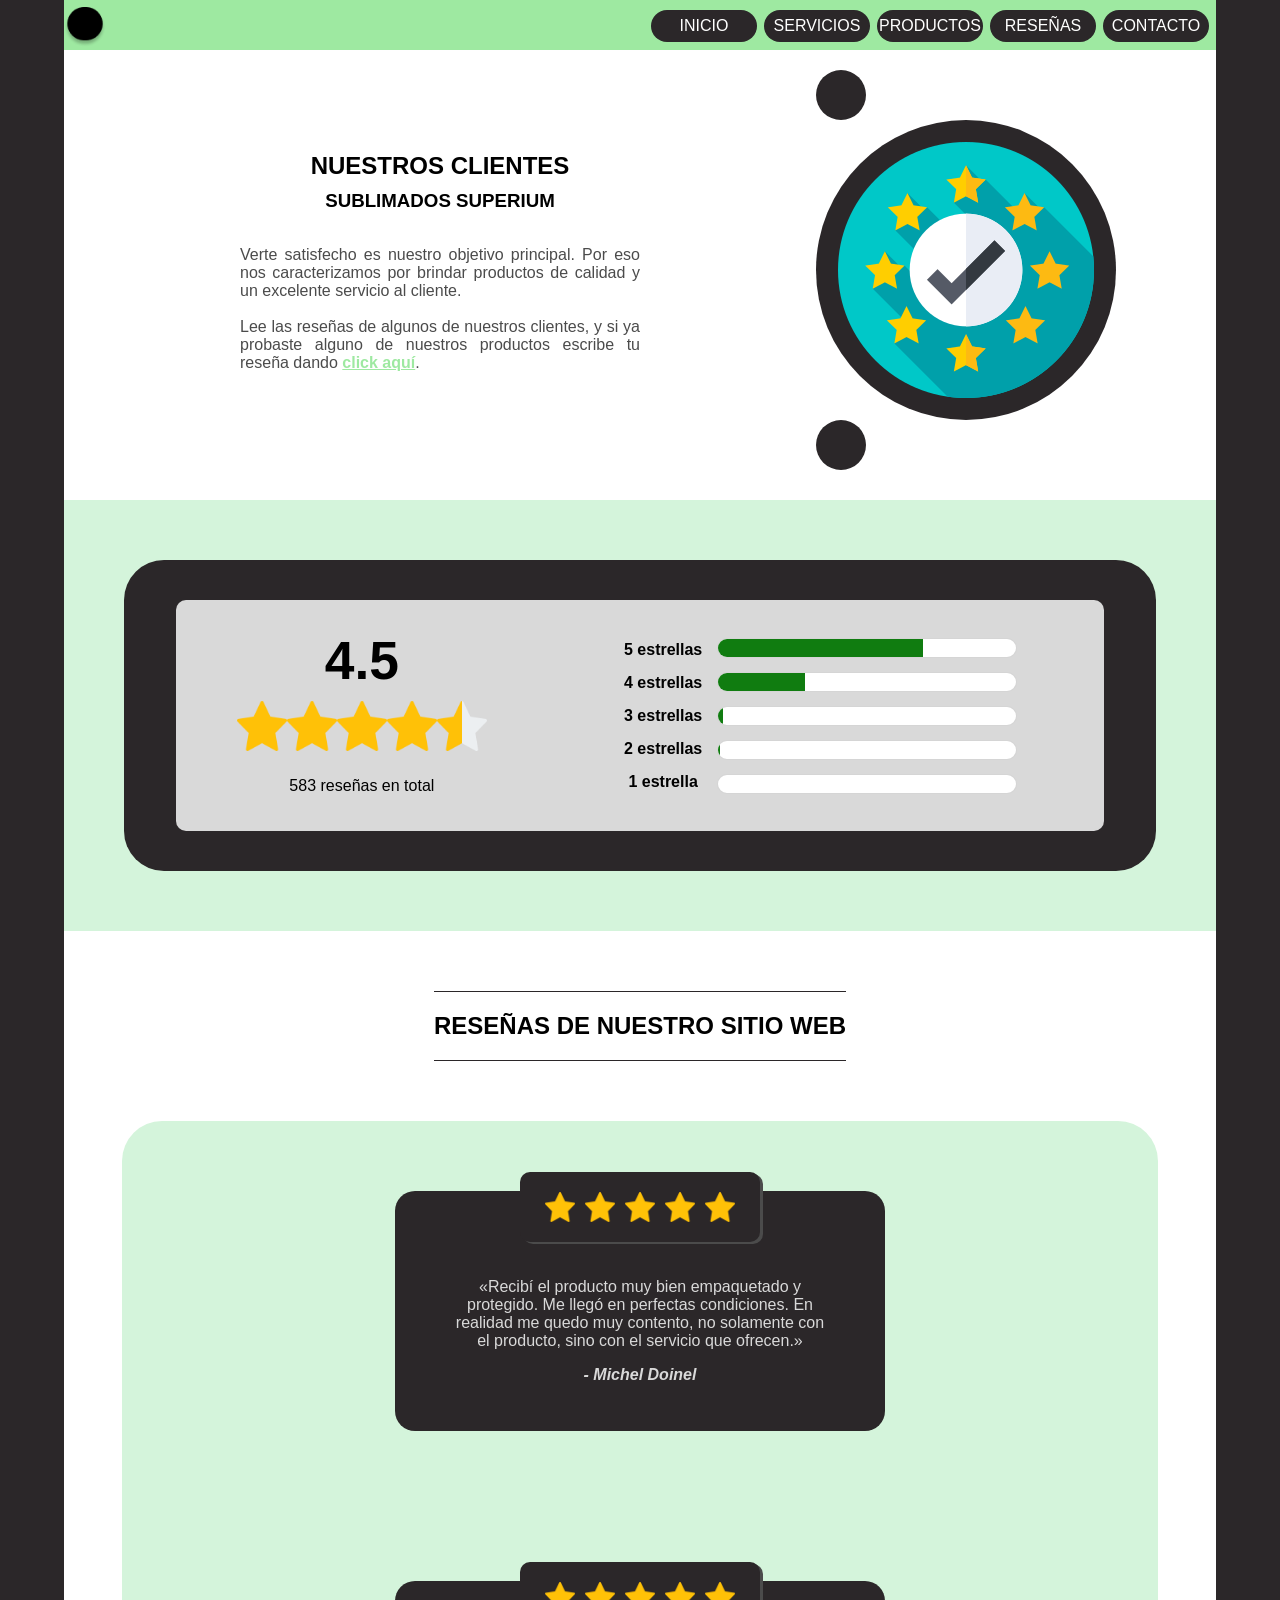
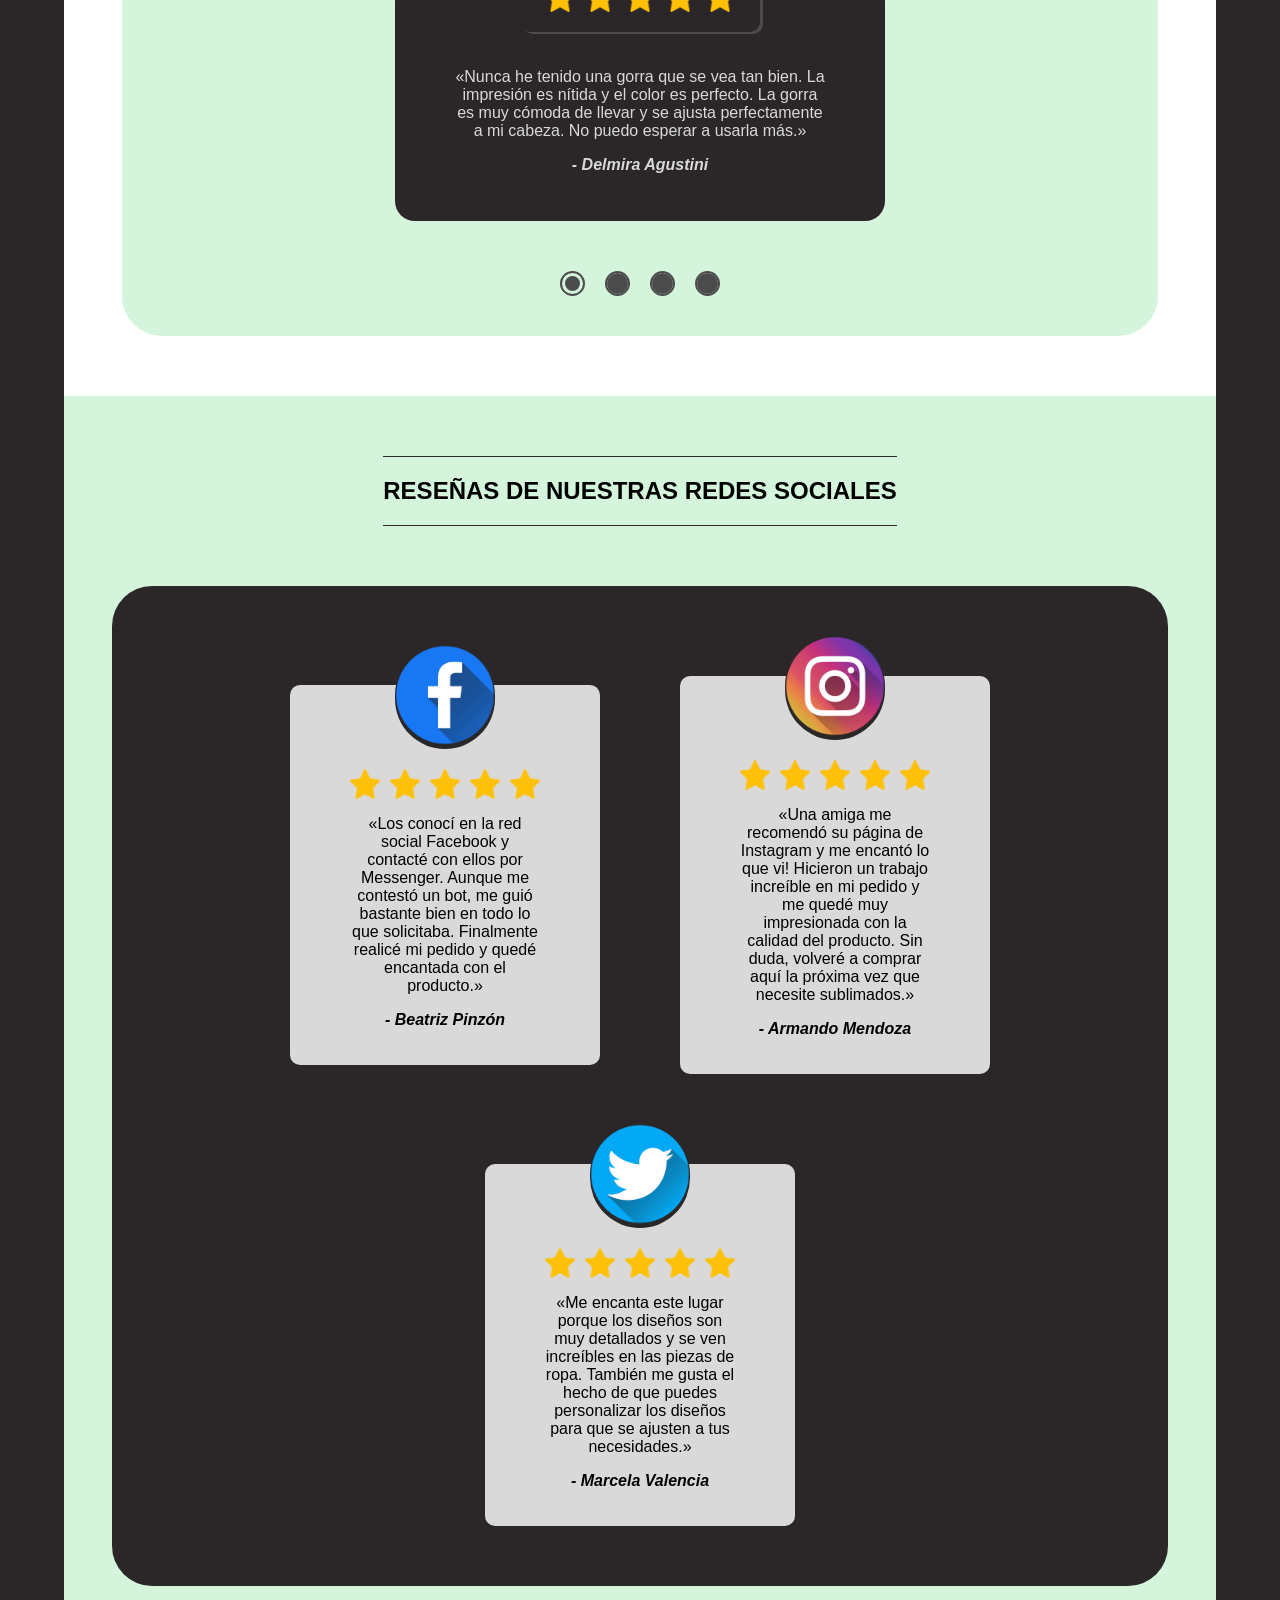
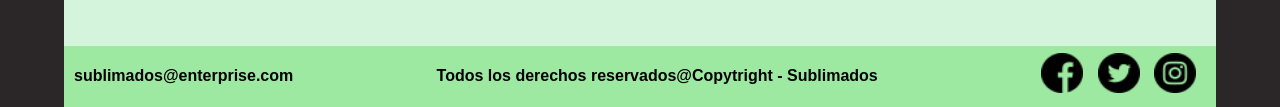
==== commit 38082c36: "Texto opcional faltaría darle transicion" ====
--- a/ApraezEmely.html
+++ b/ApraezEmely.html
@@ -194,6 +194,7 @@
             border: 2px solid #4B4B4B;
             background-color: #4B4B4B;
             border-radius: 50%;
+            cursor: pointer;
         }
 
         input[type="radio"]:checked {
@@ -589,28 +590,28 @@
 
                 switch (valor) {
                     case "1":
-                        resenia[0] = "Recibí el producto muy bien empaquetado y protegido. Me llegó en perfectas condiciones. En realidad me quedo muy contento,no solamente con el producto, sino con el servicio que ofrecen.";
+                        resenia[0] = "Recibí el producto muy bien empaquetado y protegido. Me llegó en perfectas condiciones. En realidad me quedo muy contento, no solamente con el producto, sino con el servicio que ofrecen.";
                         cliente[0] = "Michel Doinel";
-                        resenia[1] = "La opción de pago contrareembolso fue decisiva para mi. Hice un pedido y lo pagué una vez recibido. Esta es una excelente estrategia y un plus para las personas que desconfiamos aun de las compras online.";
+                        resenia[1] = "Nunca he tenido una gorra que se vea tan bien. La impresión es nítida y el color es perfecto. La gorra es muy cómoda de llevar y se ajusta perfectamente a mi cabeza. No puedo esperar a usarla más.";
                         cliente[1] = "Delmira Agustini";
                         break;
                     case "2":
-                        resenia[0] = "2pppp";
-                        cliente[0] = "2khuk";
-                        resenia[1] = "2ddd";
-                        cliente[1] = "2ggg";
+                        resenia[0] = "Me gusta mucho la taza. La imagen se ve genial y el color es precioso, además, es muy cómoda de sostener. La he lavado varias veces y todavía se ve como nueva. ¡Sus productos son bombi!";
+                        cliente[0] = "Hugo Lombardi";
+                        resenia[1] = "Me encanta mi nuevo abrigo sublimado! Es perfecto para el clima frío y me mantiene caliente sin hacerme sudar. La tela es muy cómoda y se siente muy bien. Estoy muy satisfecha.";
+                        cliente[1] = "Alejandra Zingg";
                         break;
                     case "3":
-                        resenia[0] = "3ddd";
-                        cliente[0] = "3ggg";
-                        resenia[1] = "3ddd";
-                        cliente[1] = "3ggg";
+                        resenia[0] = "Pedí una camiseta sublimada y quedó increíble. No puedo creer la cantidad de detalle que pueden poner en una camiseta. ¡Se conviritó en mi nueva camiseta favorita, me encanta!";
+                        cliente[0] = "Mario Calderón";
+                        resenia[1] = "La opción de pago contra reembolso fue decisiva para mi. Pagué mi pedido una vez recibido el producto. Es una excelente estrategia y un plus para quienes desconfiamos de las compras online.";
+                        cliente[1] = "Nicolás Mora";
                         break;
                     case "4":
-                        resenia[0] = "4ddd";
-                        cliente[0] = "4ggg";
-                        resenia[1] = "4ddd";
-                        cliente[1] = "4ggg";
+                        resenia[0] = "La bolsa sublimada es perfecta para llevar todos mis artículos para el gimnasio. Me gusta que tenga una correa para colgarla del hombro, y también tiene una sección para guardar los zapatos.";
+                        cliente[0] = "Margarita Sáenz";
+                        resenia[1] = "La taza se ve muy bonita y parece ser de buena calidad. No se notan las marcas del sublimado y el color es brillante. Estoy muy satisfecha con mi compra, en serio super recomendado este lugar.";
+                        cliente[1] = "Inés Ramírez";
                         break;
                     default:
                         break;
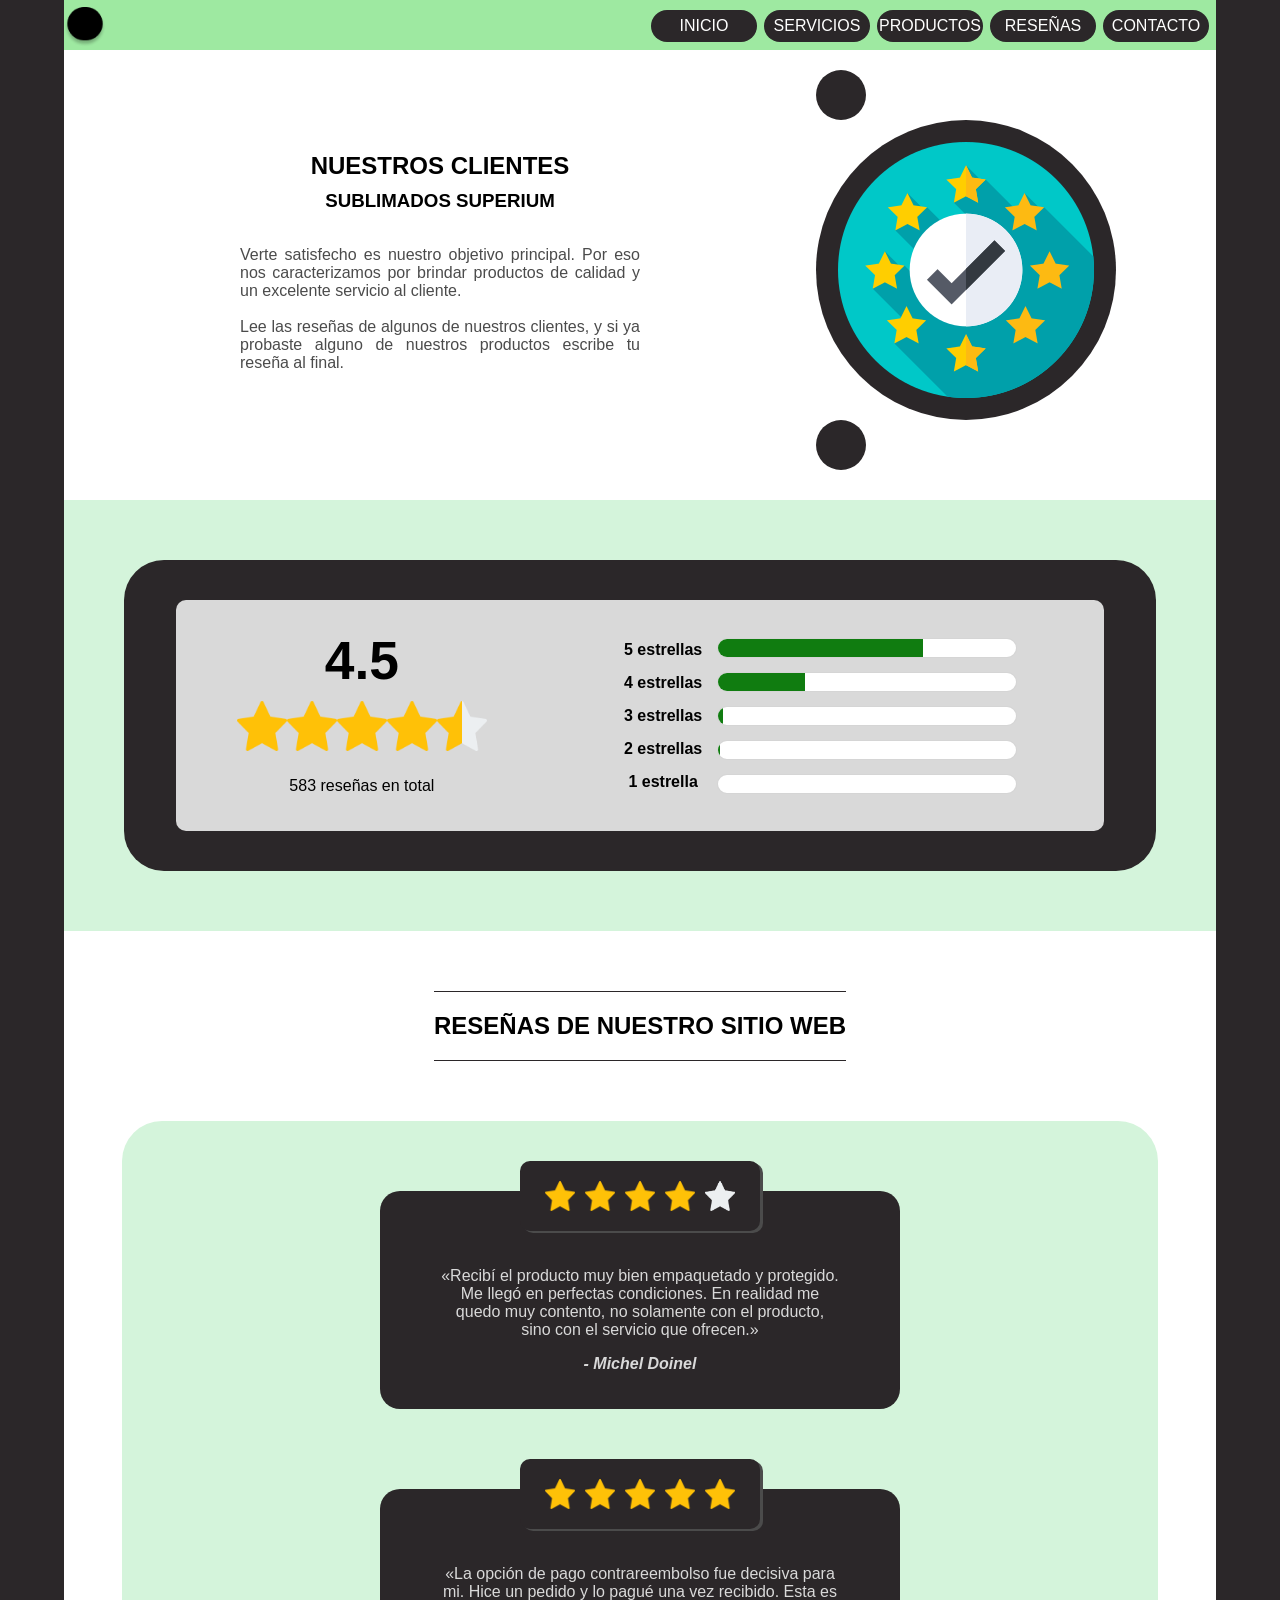
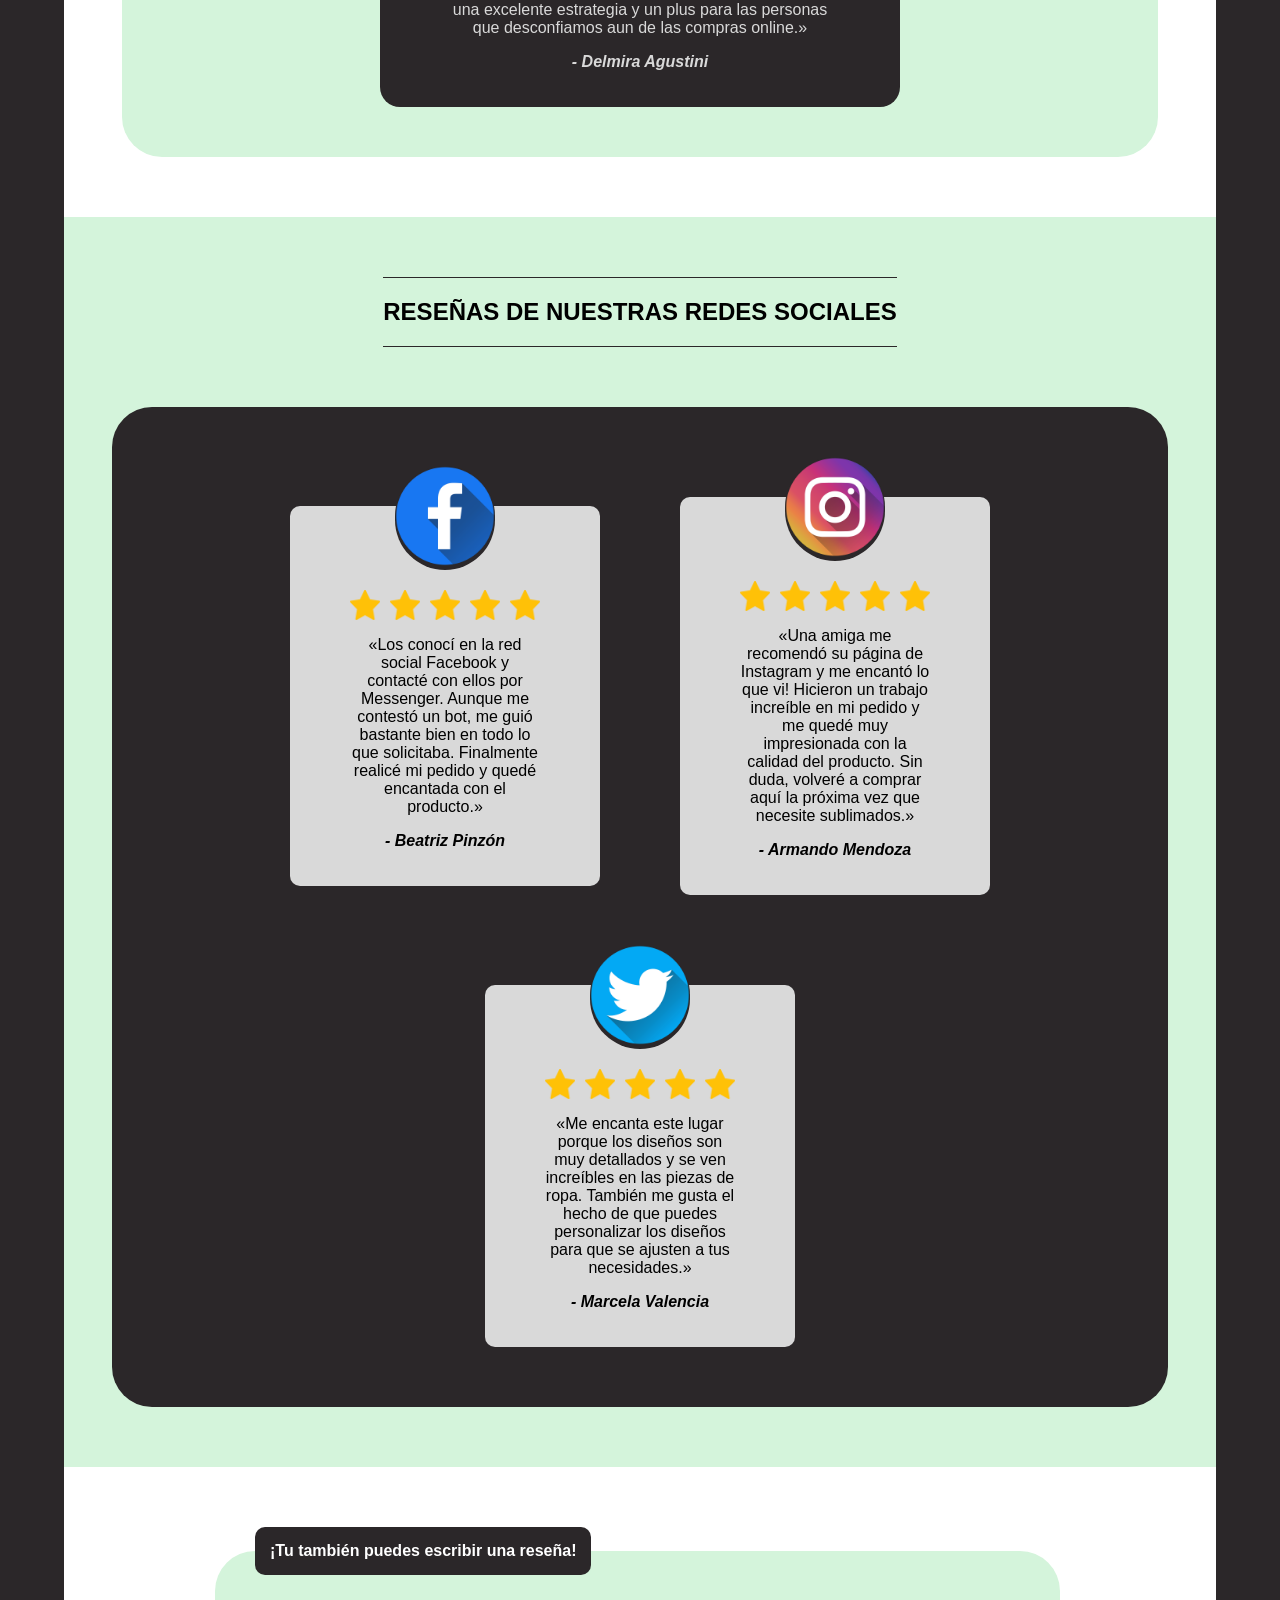
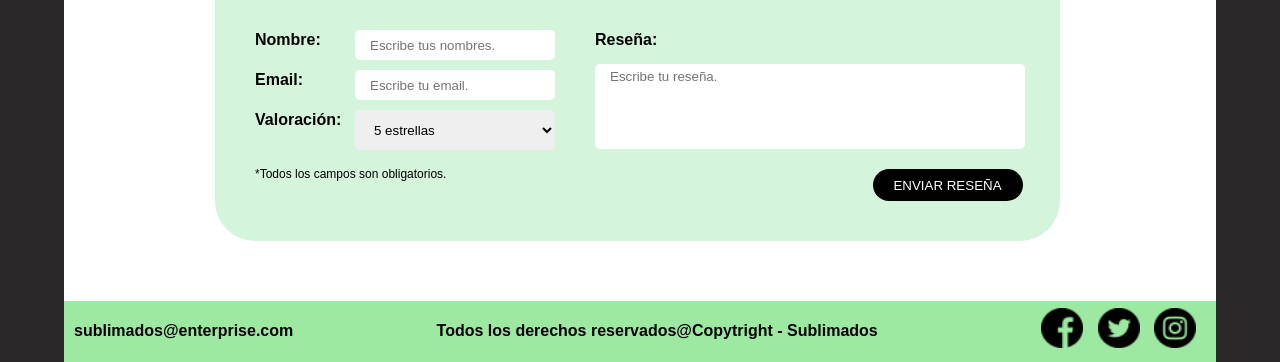
==== commit e25232e9: "Merge branch 'elizaldeProject' into main" ====
--- a/ApraezEmely.html
+++ b/ApraezEmely.html
@@ -8,13 +8,8 @@
     <link rel="stylesheet" href="style.css">
     <title>RESEÑAS</title>
     <style>
-        #escribe {
-            color: #9EE9A1;
-            font-weight: bold;
-        }
-
         /* SECCION 2 */
-        .seccion-segundo {
+        .seccion-segundo{
             height: auto;
         }
 
@@ -102,25 +97,15 @@
         }
 
         /* SECCION 3 */
-        .seccion-tercero {
-            flex-direction: column;
-            height: auto;
-        }
-
-        h2.reseña {
-            margin: 60px 0 60px 0;
-            padding: 20px 0 20px 0;
-            border-top: #2B2729 solid 1px;
-            border-bottom: #2B2729 solid 1px;
-            text-align: center;
+        .seccion-tercero{
+            flex-direction: column;
+            height: auto;
         }
 
         #bloqueReseñas1 {
             display: flex;
-            flex-direction: column;
-            align-self: center;
-            align-items: center;
-            align-content: center;
+            align-self: center;
+            align-items: center;
             justify-content: center;
             flex-wrap: wrap;
             background-color: #D4F4DB;
@@ -132,14 +117,12 @@
             margin-bottom: 60px;
         }
 
-        .bloque {
-            display: flex;
-            flex-wrap: wrap;
-            justify-content: center;
-            align-items: center;
-            gap: 70px;
-            height: auto;
-            margin: 0px 40px 0px 40px;
+        h2.reseña{
+            margin: 60px 0 60px 0;
+            padding: 20px 0 20px 0;
+            border-top: #2B2729 solid 1px;
+            border-bottom: #2B2729 solid 1px;
+            text-align: center;
         }
 
         .reseñas1 {
@@ -149,10 +132,10 @@
             align-items: center;
             justify-content: center;
             background-color: #2B2729;
-            width: 450px;
-            height: 200px;
+            width: 480px;
+            height: auto;
             border-radius: 20px;
-            margin: 60px 0px 20px 0px;
+            margin: 60px 40px 20px 40px;
             padding: 20px;
         }
 
@@ -178,30 +161,6 @@
             text-align: center;
         }
 
-        .desplazadores {
-            display: flex;
-            direction: row;
-            flex-wrap: wrap;
-            margin-top: 20px;
-        }
-
-        input[type="radio"] {
-            appearance: none;
-            margin: 10px;
-            width: 25px;
-            height: 25px;
-            background-clip: content-box;
-            border: 2px solid #4B4B4B;
-            background-color: #4B4B4B;
-            border-radius: 50%;
-            cursor: pointer;
-        }
-
-        input[type="radio"]:checked {
-            padding: 3px;
-            background-color: #4B4B4B;
-        }
-
         /* SECCION 4 */
         .seccion-cuarto {
             flex-direction: column;
@@ -266,13 +225,9 @@
             content: "»";
         }
 
-        p.nombreCliente {
+        P.nombreCliente {
             font-style: italic;
             font-weight: bold;
-        }
-
-        p.nombreCliente::before {
-            content: "- ";
         }
 
         #leyendaNewReseña:hover,
@@ -283,6 +238,76 @@
             transform: scale(1.05);
             transition: 0.5s;
         }
+
+        /* SECCION 5 */
+        .seccion-quinto {
+            height: auto;
+        }
+
+        #bloqueNewReseña {
+            display: flex;
+            flex-wrap: wrap;
+            background-color: #D4F4DB;
+            width: 90%;
+            height: auto;
+            color: rgb(0, 0, 0);
+            border-radius: 40px;
+            border: 0px;
+            padding: 40px;
+            margin: 60px 0px 60px 0px;
+        }
+
+        #leyendaNewReseña {
+            background-color: #2B2729;
+            color: white;
+            padding: 15px;
+            font-weight: bold;
+            border-radius: 10px;
+        }
+
+        #datosNewReseña {
+            display: grid;
+            grid-template-columns: 100px 200px;
+            grid-template-rows: 40px 40px 40px 20px;
+            margin-right: 40px;
+        }
+
+        #areaNewReseña {
+            display: flex;
+            flex-direction: column;
+            width: 50%;
+        }
+
+        .caja {
+            border: 0;
+            border-radius: 5px;
+            height: 20px;
+            padding: 5px;
+            padding-inline-start: 15px;
+            padding-inline-end: 15px;
+            margin-top: 15px;
+        }
+
+        #enviarReseña:active {
+            background-color: #D9D9D9;
+            color: black;
+        }
+
+        #boton{
+            margin-right: -45px;
+        }
+
+        form input[type="submit"] {
+            float: right;
+            background-color: black;
+            border-radius: 30px;
+            width: 150px;
+            height: 32px;
+            border: 0;
+            color: white;
+            cursor: pointer;
+            margin-top: 20px;
+        }
     </style>
 
 </head>
@@ -292,14 +317,14 @@
         <header>
             <nav>
                 <img src="img/logotipo.png" alt="logo" class="nav-logo">
-
+                    
                 <ul class="nav-botones">
                     <li class="boton1"><a href="index.html">INICIO</a></li>
                     <li class="boton2">
                         <a href="YanezPaula.html">SERVICIOS</a>
                         <ul>
                             <a href="ElizaldeMilton2.html" class="submenu submenu1">A domicilio</a>
-                            <a href="YanezPaula2.html" class="submenu submenu2">Internacional</a>
+                            <a href="YanezPaula2.html" class="submenu submenu2">Internacional</a> 
                         </ul>
                     </li>
                     <li class="boton3">
@@ -319,9 +344,9 @@
                         <ul>
                             <a href="QuitoRuth2.html" class="submenu submenu5">Escribenos!</a>
                         </ul>
-                    </li>
+                    </li>  
                 </ul>
-
+                
             </nav>
         </header>
 
@@ -337,7 +362,7 @@
                             productos de calidad y un excelente servicio al cliente.
                             <br><br>Lee las reseñas de algunos de nuestros clientes, y si ya probaste alguno de nuestros
                             productos
-                            escribe tu reseña dando <a href="ApraezEmely2.html" id="escribe">click aquí</a>.
+                            escribe tu reseña al final.
                         </p>
                     </div>
 
@@ -377,12 +402,9 @@
                             </div>
 
                             <div id="bloqueBarras">
-                                <meter class="barraValoracion" max="583" value="400" title="400/583 estrellas"></meter>
-                                <br>
-                                <meter class="barraValoracion" max="583" value="170" title="170/583 estrellas"></meter>
-                                <br>
-                                <meter class="barraValoracion" max="583" value="10" title="10/583 estrellas"></meter>
-                                <br>
+                                <meter class="barraValoracion" max="583" value="400" title="400/583 estrellas"></meter> <br>
+                                <meter class="barraValoracion" max="583" value="170" title="170/583 estrellas"></meter> <br>
+                                <meter class="barraValoracion" max="583" value="10" title="10/583 estrellas"></meter> <br>
                                 <meter class="barraValoracion" max="583" value="3" title="3/583 estrellas"></meter> <br>
                                 <meter class="barraValoracion" max="583" value="0" title="0/583 estrellas"></meter>
                             </div>
@@ -394,16 +416,44 @@
             <section class="seccion-tercero">
                 <h2 class="reseña">RESEÑAS DE NUESTRO SITIO WEB</h2>
                 <div id="bloqueReseñas1">
-
-                    <div class="bloque"></div>
-
-                    <div class="desplazadores">
-                        <input type="radio" name="radio" value="1" class="radio" checked>
-                        <input type="radio" name="radio" value="2" class="radio">
-                        <input type="radio" name="radio" value="3" class="radio">
-                        <input type="radio" name="radio" value="4" class="radio">
-                    </div>
-
+                    
+                    <div class="reseñas1">
+                        <div class="reseñasEstrellas">
+                            <img src="img/estrella.png" alt="estrella1">
+                            <img src="img/estrella.png" alt="estrella2">
+                            <img src="img/estrella.png" alt="estrella3">
+                            <img src="img/estrella.png" alt="estrella4">
+                            <img src="img/vaciaEstrella.png" alt="estrellamedia">
+                        </div>
+
+                        <div class="textoReseñas">
+                            <blockquote>
+                                <p>Recibí el producto muy bien empaquetado y protegido. Me llegó en perfectas
+                                    condiciones. En realidad me quedo muy contento,
+                                    no solamente con el producto, sino con el servicio que ofrecen.</p>
+                            </blockquote>
+                            <p class="nombreCliente">- Michel Doinel</p>
+                        </div>
+                    </div>
+
+                    <div class="reseñas1">
+                        <div class="reseñasEstrellas">
+                            <img src="img/estrella.png" alt="estrella1">
+                            <img src="img/estrella.png" alt="estrella2">
+                            <img src="img/estrella.png" alt="estrella3">
+                            <img src="img/estrella.png" alt="estrella4">
+                            <img src="img/estrella.png" alt="estrella5">
+                        </div>
+
+                        <div class="textoReseñas">
+                            <blockquote>
+                                <p>La opción de pago contrareembolso fue decisiva para mi. Hice un pedido y lo pagué una
+                                    vez recibido. Esta es una excelente estrategia y un plus para las personas que
+                                    desconfiamos aun de las compras online.</p>
+                            </blockquote>
+                            <p class="nombreCliente">- Delmira Agustini</p>
+                        </div>
+                    </div>
                 </div>
             </section>
 
@@ -430,7 +480,7 @@
                                     bastante bien en todo lo que solicitaba. Finalmente realicé mi pedido y quedé
                                     encantada con el producto.</p>
                             </blockquote>
-                            <p class="nombreCliente">Beatriz Pinzón</p>
+                            <p class="nombreCliente">- Beatriz Pinzón</p>
                         </div>
                     </div>
 
@@ -454,7 +504,7 @@
                                     pedido y me quedé muy impresionada con la calidad del producto. Sin duda, volveré a
                                     comprar aquí la próxima vez que necesite sublimados.</p>
                             </blockquote>
-                            <p class="nombreCliente">Armando Mendoza</p>
+                            <p class="nombreCliente">- Armando Mendoza</p>
                         </div>
                     </div>
 
@@ -478,12 +528,47 @@
                                     También me gusta el hecho de que puedes personalizar los diseños para que se ajusten
                                     a tus necesidades.</p>
                             </blockquote>
-                            <p class="nombreCliente">Marcela Valencia</p>
+                            <p class="nombreCliente">- Marcela Valencia</p>
                         </div>
                     </div>
                 </div>
             </section>
+
+            <section class="seccion-quinto">
+                <form action="#" target="_blank">
+                    <fieldset id="bloqueNewReseña">
+                        <legend id="leyendaNewReseña">¡Tu también puedes escribir una reseña!</legend>
+                        <div id="datosNewReseña">
+                            <p><b>Nombre:</b></p>
+                            <input type="text" name="nombre" id="nombre" placeholder="Escribe tus nombres."
+                                class="caja">
+                            <p><b>Email:</b></p>
+                            <input type="email" name="email" id="email" placeholder="Escribe tu email." class="caja">
+                            <p><b>Valoración:</b></p>
+                            <select name="producto" class="caja" style="height: 40px;">
+                                <option>5 estrellas</option>
+                                <option>4 estrellas</option>
+                                <option>3 estrellas</option>
+                                <option>2 estrellas</option>
+                                <option>1 estrella</option>
+                            </select>
+                            <p style="font-size: 9pt; grid-row: 5; grid-column: 1/3;">*Todos los campos son
+                                obligatorios.</p>
+                        </div>
+
+                        <div id="areaNewReseña">
+                            <p style="margin-bottom: 0px;"><b>Reseña:</b></p>
+                            <textarea id="nuevaReseña" name="nuevaReseña" cols="5" rows="5" class="caja"
+                                placeholder="Escribe tu reseña."
+                                style="width: 400px; height: auto; resize: none;"></textarea>
+                            
+                            <div id="boton"><input type="submit" id="enviarReseña" value="ENVIAR RESEÑA"></div>                            
+                        </div>
+                    </fieldset>
+                </form>
+            </section>
         </main>
+
         <footer>
             <h4 class="email">sublimados@enterprise.com</h4>
             <h4>Todos los derechos reservados@Copytright - Sublimados</h4>
@@ -493,135 +578,6 @@
                 <a href="https://www.instagram.com"><img src="img/instagram.png" alt="logo" class="nav-logo"></a>
             </div>
         </footer>
-        <script type="text/javascript">
-
-            var bloque = document.getElementsByClassName("bloque")[0];
-            var radios = document.getElementsByName("radio");
-            var resenia = [];
-            var cliente = [];
-
-            radios[0].addEventListener('click', ponerResenia);      
-            radios[1].addEventListener('click', ponerResenia);
-            radios[2].addEventListener('click', ponerResenia);
-            radios[3].addEventListener('click', ponerResenia);
-
-            ponerResenia();     
-
-            function eliminarResenia() {
-                
-                var res = document.getElementsByClassName("reseñas1");
-                if(res.length !== 0){
-                    res[1].remove();
-                    res[0].remove();
-                }                
-            }            
-
-            function crearResenia(resenia, nombre) {
-
-                for (let i = 0; i < 2; i++) {
-
-                    // Crea estrellas
-                    let imagen1 = document.createElement("img");
-                    imagen1.src = "img/estrella.png";
-                    imagen1.alt = "estrella1";
-
-                    let imagen2 = document.createElement("img");
-                    imagen2.src = "img/estrella.png";
-                    imagen2.alt = "estrella2";
-
-                    let imagen3 = document.createElement("img");
-                    imagen3.src = "img/estrella.png";
-                    imagen3.alt = "estrella3";
-
-                    let imagen4 = document.createElement("img");
-                    imagen4.src = "img/estrella.png";
-                    imagen4.alt = "estrella4";
-
-                    let imagen5 = document.createElement("img");
-                    imagen5.src = "img/estrella.png";
-                    imagen5.alt = "estrella5";
-
-                    // Crea contenedor de estrellas
-                    let divResEstrellas = document.createElement("div");
-                    divResEstrellas.className = "reseñasEstrellas";
-                    divResEstrellas.appendChild(imagen1);
-                    divResEstrellas.appendChild(imagen2);
-                    divResEstrellas.appendChild(imagen3);
-                    divResEstrellas.appendChild(imagen4);
-                    divResEstrellas.appendChild(imagen5);
-
-                    // Crea resenia
-                    let texto = document.createElement("p");
-                    texto.textContent = resenia[i];
-
-                    let quote = document.createElement("blockquote");
-                    quote.appendChild(texto);
-
-                    let cliente = document.createElement("p");
-                    cliente.className = "nombreCliente";
-                    cliente.textContent = nombre[i];
-
-                    // Crea contenedor de resenia
-                    let divTexto = document.createElement("div");
-                    divTexto.className = "textoReseñas";
-                    divTexto.appendChild(quote);
-                    divTexto.appendChild(cliente);
-
-                    // Crea contenedor de contenedores estrellas y resenia
-                    var divRes1 = document.createElement("div");
-                    divRes1.className = "reseñas1";
-                    divRes1.appendChild(divResEstrellas);
-                    divRes1.appendChild(divTexto);
-
-                    bloque.appendChild(divRes1);
-                }
-            }
-
-            function ponerResenia() {
-
-                eliminarResenia();
-
-                let valor;
-                for (let i = 0; i < radios.length; i++) {
-                    if (radios[i].checked) {
-                        valor = radios[i].value;
-                    }
-                }
-
-                switch (valor) {
-                    case "1":
-                        resenia[0] = "Recibí el producto muy bien empaquetado y protegido. Me llegó en perfectas condiciones. En realidad me quedo muy contento, no solamente con el producto, sino con el servicio que ofrecen.";
-                        cliente[0] = "Michel Doinel";
-                        resenia[1] = "Nunca he tenido una gorra que se vea tan bien. La impresión es nítida y el color es perfecto. La gorra es muy cómoda de llevar y se ajusta perfectamente a mi cabeza. No puedo esperar a usarla más.";
-                        cliente[1] = "Delmira Agustini";
-                        break;
-                    case "2":
-                        resenia[0] = "Me gusta mucho la taza. La imagen se ve genial y el color es precioso, además, es muy cómoda de sostener. La he lavado varias veces y todavía se ve como nueva. ¡Sus productos son bombi!";
-                        cliente[0] = "Hugo Lombardi";
-                        resenia[1] = "Me encanta mi nuevo abrigo sublimado! Es perfecto para el clima frío y me mantiene caliente sin hacerme sudar. La tela es muy cómoda y se siente muy bien. Estoy muy satisfecha.";
-                        cliente[1] = "Alejandra Zingg";
-                        break;
-                    case "3":
-                        resenia[0] = "Pedí una camiseta sublimada y quedó increíble. No puedo creer la cantidad de detalle que pueden poner en una camiseta. ¡Se conviritó en mi nueva camiseta favorita, me encanta!";
-                        cliente[0] = "Mario Calderón";
-                        resenia[1] = "La opción de pago contra reembolso fue decisiva para mi. Pagué mi pedido una vez recibido el producto. Es una excelente estrategia y un plus para quienes desconfiamos de las compras online.";
-                        cliente[1] = "Nicolás Mora";
-                        break;
-                    case "4":
-                        resenia[0] = "La bolsa sublimada es perfecta para llevar todos mis artículos para el gimnasio. Me gusta que tenga una correa para colgarla del hombro, y también tiene una sección para guardar los zapatos.";
-                        cliente[0] = "Margarita Sáenz";
-                        resenia[1] = "La taza se ve muy bonita y parece ser de buena calidad. No se notan las marcas del sublimado y el color es brillante. Estoy muy satisfecha con mi compra, en serio super recomendado este lugar.";
-                        cliente[1] = "Inés Ramírez";
-                        break;
-                    default:
-                        break;
-                }
-
-                crearResenia(resenia, cliente);
-            }
-
-        </script>
     </div>
 </body>
-
 </html>
--- a/style.css
+++ b/style.css
@@ -230,6 +230,7 @@
         flex-direction: column;
         justify-content: center;
     }
+
 }
 @media (max-width:500px)
 {
@@ -241,11 +242,11 @@
         margin-top: 20px ;
     }
 
-    .seccion-primero{
-        height:250px ;
-    }
     #parrafo{
         width: 350px; color: #4B4B4B; text-align: justify;
+    }
+    .seccion-primero{
+        height: auto;
     }
 }
 @media (max-width:450px)
@@ -267,9 +268,6 @@
     #parrafo{
         display: none;
     }
-    .seccion-primero{
-        height:150px ;
-    }
     #encabezado{
         margin-top: 50px ;
     }
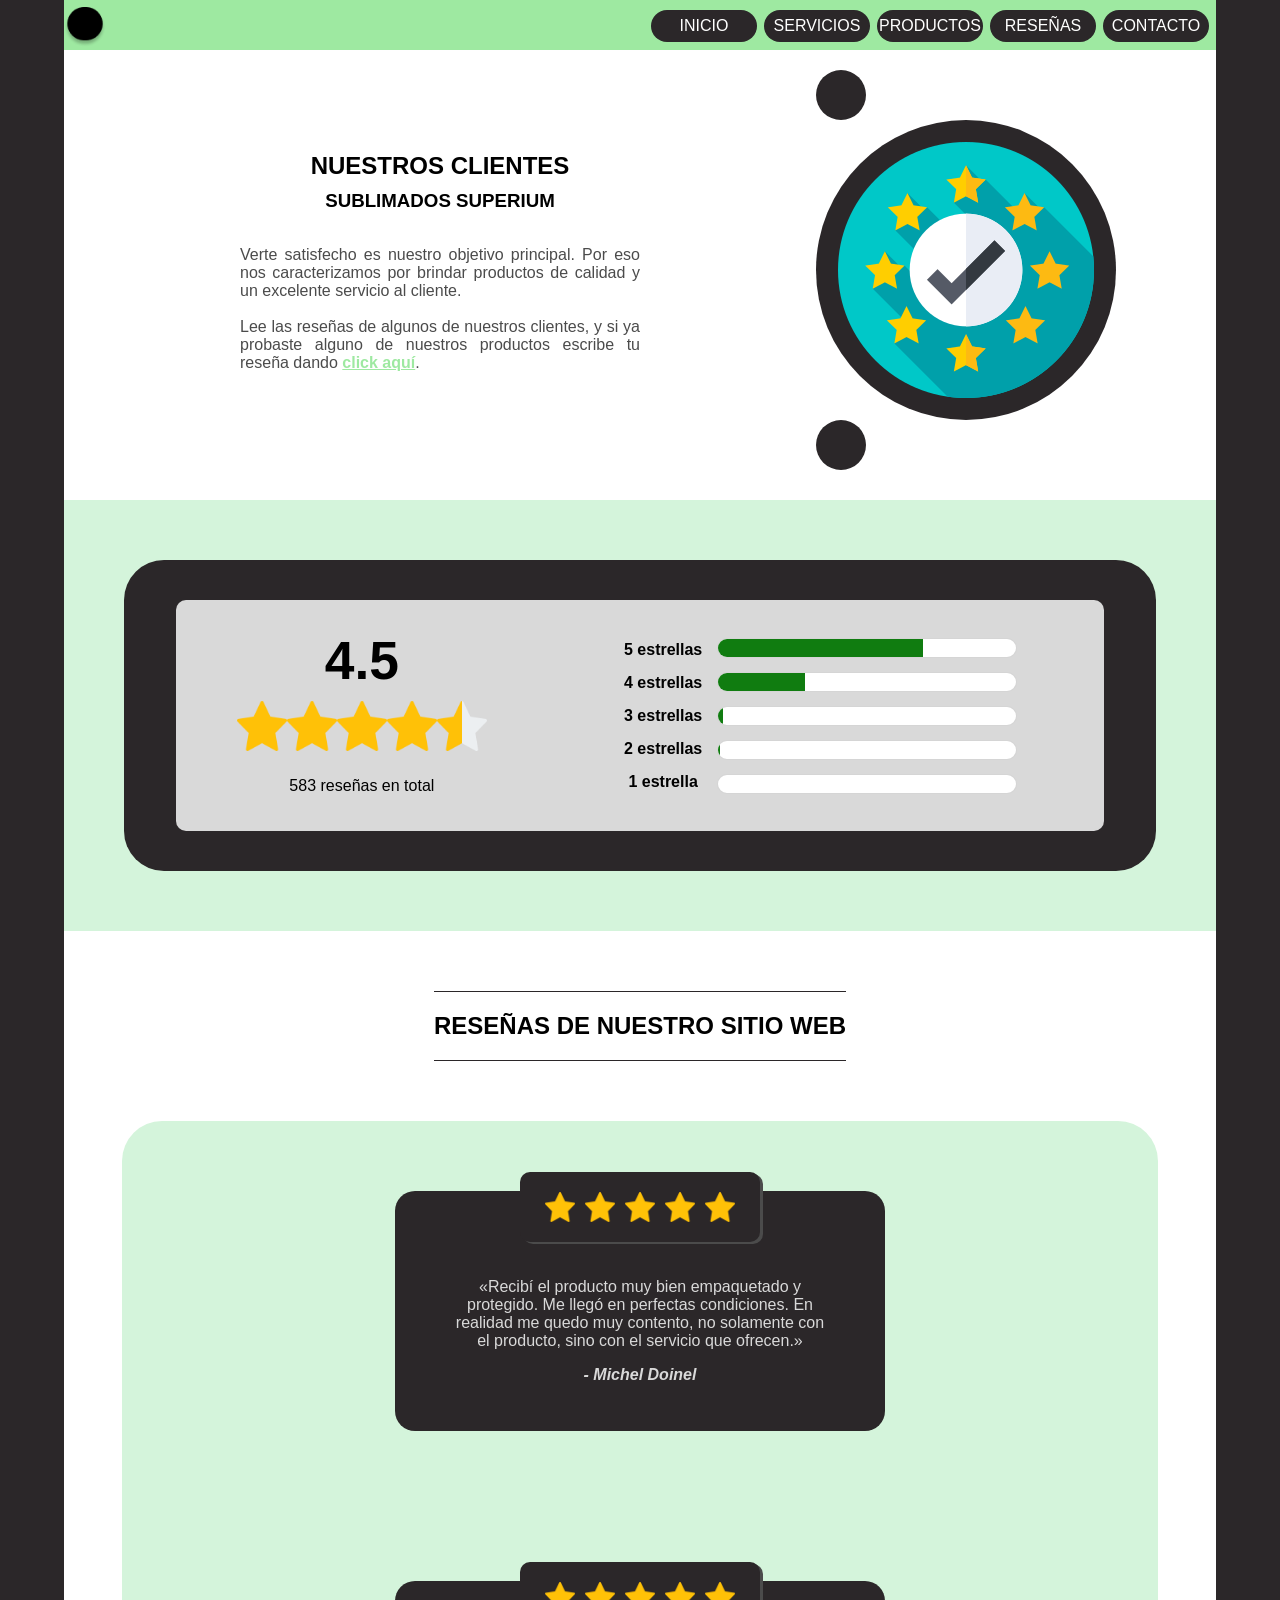
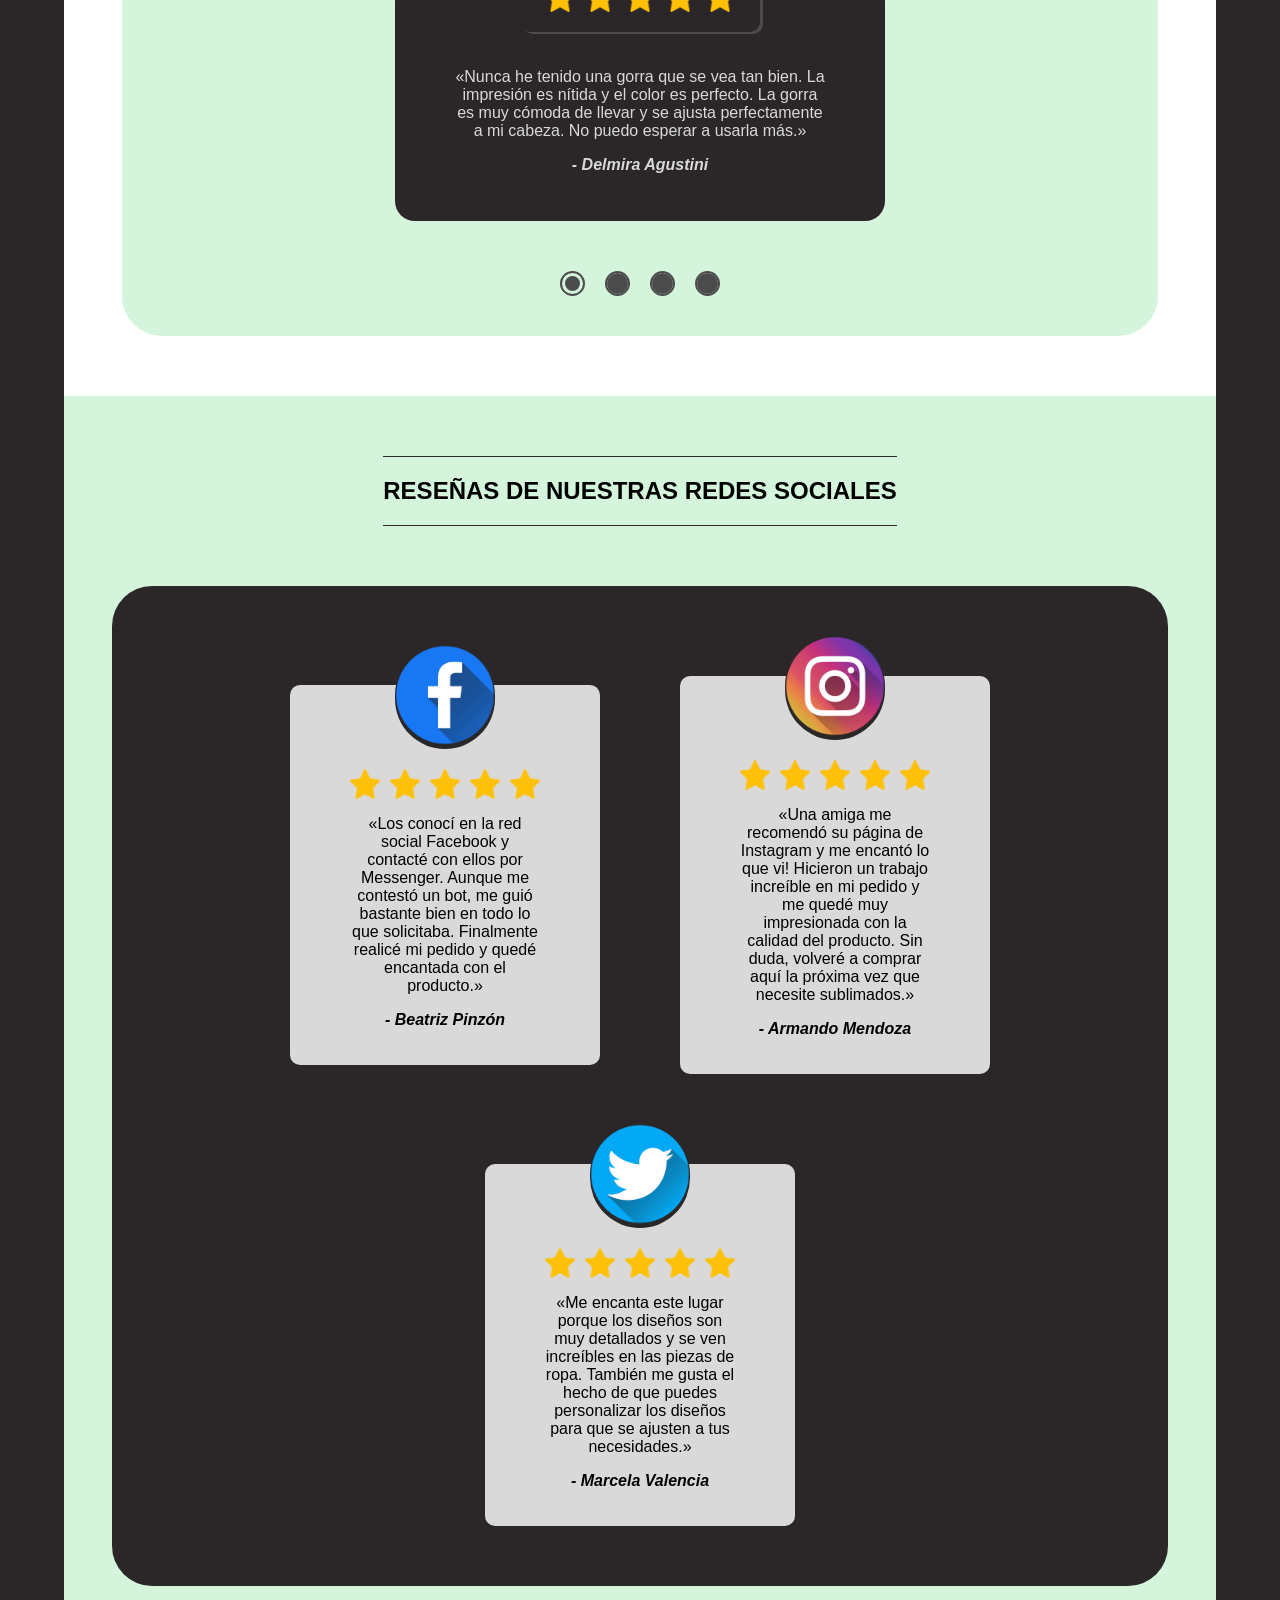
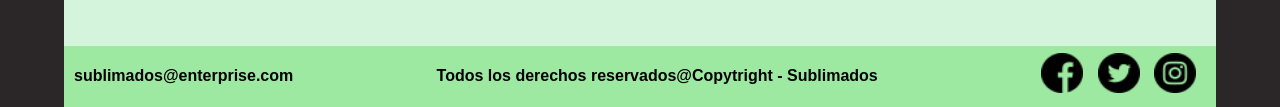
==== commit 96e73b95: "Merge branch 'emelyProject' into main" ====
--- a/ApraezEmely.html
+++ b/ApraezEmely.html
@@ -8,8 +8,13 @@
     <link rel="stylesheet" href="style.css">
     <title>RESEÑAS</title>
     <style>
+        #escribe {
+            color: #9EE9A1;
+            font-weight: bold;
+        }
+
         /* SECCION 2 */
-        .seccion-segundo{
+        .seccion-segundo {
             height: auto;
         }
 
@@ -97,15 +102,25 @@
         }
 
         /* SECCION 3 */
-        .seccion-tercero{
+        .seccion-tercero {
             flex-direction: column;
             height: auto;
         }
 
+        h2.reseña {
+            margin: 60px 0 60px 0;
+            padding: 20px 0 20px 0;
+            border-top: #2B2729 solid 1px;
+            border-bottom: #2B2729 solid 1px;
+            text-align: center;
+        }
+
         #bloqueReseñas1 {
             display: flex;
-            align-self: center;
-            align-items: center;
+            flex-direction: column;
+            align-self: center;
+            align-items: center;
+            align-content: center;
             justify-content: center;
             flex-wrap: wrap;
             background-color: #D4F4DB;
@@ -117,12 +132,14 @@
             margin-bottom: 60px;
         }
 
-        h2.reseña{
-            margin: 60px 0 60px 0;
-            padding: 20px 0 20px 0;
-            border-top: #2B2729 solid 1px;
-            border-bottom: #2B2729 solid 1px;
-            text-align: center;
+        .bloque {
+            display: flex;
+            flex-wrap: wrap;
+            justify-content: center;
+            align-items: center;
+            gap: 70px;
+            height: auto;
+            margin: 0px 40px 0px 40px;
         }
 
         .reseñas1 {
@@ -132,10 +149,10 @@
             align-items: center;
             justify-content: center;
             background-color: #2B2729;
-            width: 480px;
-            height: auto;
+            width: 450px;
+            height: 200px;
             border-radius: 20px;
-            margin: 60px 40px 20px 40px;
+            margin: 60px 0px 20px 0px;
             padding: 20px;
         }
 
@@ -161,6 +178,30 @@
             text-align: center;
         }
 
+        .desplazadores {
+            display: flex;
+            direction: row;
+            flex-wrap: wrap;
+            margin-top: 20px;
+        }
+
+        input[type="radio"] {
+            appearance: none;
+            margin: 10px;
+            width: 25px;
+            height: 25px;
+            background-clip: content-box;
+            border: 2px solid #4B4B4B;
+            background-color: #4B4B4B;
+            border-radius: 50%;
+            cursor: pointer;
+        }
+
+        input[type="radio"]:checked {
+            padding: 3px;
+            background-color: #4B4B4B;
+        }
+
         /* SECCION 4 */
         .seccion-cuarto {
             flex-direction: column;
@@ -225,9 +266,13 @@
             content: "»";
         }
 
-        P.nombreCliente {
+        p.nombreCliente {
             font-style: italic;
             font-weight: bold;
+        }
+
+        p.nombreCliente::before {
+            content: "- ";
         }
 
         #leyendaNewReseña:hover,
@@ -238,76 +283,6 @@
             transform: scale(1.05);
             transition: 0.5s;
         }
-
-        /* SECCION 5 */
-        .seccion-quinto {
-            height: auto;
-        }
-
-        #bloqueNewReseña {
-            display: flex;
-            flex-wrap: wrap;
-            background-color: #D4F4DB;
-            width: 90%;
-            height: auto;
-            color: rgb(0, 0, 0);
-            border-radius: 40px;
-            border: 0px;
-            padding: 40px;
-            margin: 60px 0px 60px 0px;
-        }
-
-        #leyendaNewReseña {
-            background-color: #2B2729;
-            color: white;
-            padding: 15px;
-            font-weight: bold;
-            border-radius: 10px;
-        }
-
-        #datosNewReseña {
-            display: grid;
-            grid-template-columns: 100px 200px;
-            grid-template-rows: 40px 40px 40px 20px;
-            margin-right: 40px;
-        }
-
-        #areaNewReseña {
-            display: flex;
-            flex-direction: column;
-            width: 50%;
-        }
-
-        .caja {
-            border: 0;
-            border-radius: 5px;
-            height: 20px;
-            padding: 5px;
-            padding-inline-start: 15px;
-            padding-inline-end: 15px;
-            margin-top: 15px;
-        }
-
-        #enviarReseña:active {
-            background-color: #D9D9D9;
-            color: black;
-        }
-
-        #boton{
-            margin-right: -45px;
-        }
-
-        form input[type="submit"] {
-            float: right;
-            background-color: black;
-            border-radius: 30px;
-            width: 150px;
-            height: 32px;
-            border: 0;
-            color: white;
-            cursor: pointer;
-            margin-top: 20px;
-        }
     </style>
 
 </head>
@@ -317,14 +292,14 @@
         <header>
             <nav>
                 <img src="img/logotipo.png" alt="logo" class="nav-logo">
-                    
+
                 <ul class="nav-botones">
                     <li class="boton1"><a href="index.html">INICIO</a></li>
                     <li class="boton2">
                         <a href="YanezPaula.html">SERVICIOS</a>
                         <ul>
                             <a href="ElizaldeMilton2.html" class="submenu submenu1">A domicilio</a>
-                            <a href="YanezPaula2.html" class="submenu submenu2">Internacional</a> 
+                            <a href="YanezPaula2.html" class="submenu submenu2">Internacional</a>
                         </ul>
                     </li>
                     <li class="boton3">
@@ -344,9 +319,9 @@
                         <ul>
                             <a href="QuitoRuth2.html" class="submenu submenu5">Escribenos!</a>
                         </ul>
-                    </li>  
+                    </li>
                 </ul>
-                
+
             </nav>
         </header>
 
@@ -362,7 +337,7 @@
                             productos de calidad y un excelente servicio al cliente.
                             <br><br>Lee las reseñas de algunos de nuestros clientes, y si ya probaste alguno de nuestros
                             productos
-                            escribe tu reseña al final.
+                            escribe tu reseña dando <a href="ApraezEmely2.html" id="escribe">click aquí</a>.
                         </p>
                     </div>
 
@@ -402,9 +377,12 @@
                             </div>
 
                             <div id="bloqueBarras">
-                                <meter class="barraValoracion" max="583" value="400" title="400/583 estrellas"></meter> <br>
-                                <meter class="barraValoracion" max="583" value="170" title="170/583 estrellas"></meter> <br>
-                                <meter class="barraValoracion" max="583" value="10" title="10/583 estrellas"></meter> <br>
+                                <meter class="barraValoracion" max="583" value="400" title="400/583 estrellas"></meter>
+                                <br>
+                                <meter class="barraValoracion" max="583" value="170" title="170/583 estrellas"></meter>
+                                <br>
+                                <meter class="barraValoracion" max="583" value="10" title="10/583 estrellas"></meter>
+                                <br>
                                 <meter class="barraValoracion" max="583" value="3" title="3/583 estrellas"></meter> <br>
                                 <meter class="barraValoracion" max="583" value="0" title="0/583 estrellas"></meter>
                             </div>
@@ -416,44 +394,16 @@
             <section class="seccion-tercero">
                 <h2 class="reseña">RESEÑAS DE NUESTRO SITIO WEB</h2>
                 <div id="bloqueReseñas1">
-                    
-                    <div class="reseñas1">
-                        <div class="reseñasEstrellas">
-                            <img src="img/estrella.png" alt="estrella1">
-                            <img src="img/estrella.png" alt="estrella2">
-                            <img src="img/estrella.png" alt="estrella3">
-                            <img src="img/estrella.png" alt="estrella4">
-                            <img src="img/vaciaEstrella.png" alt="estrellamedia">
-                        </div>
-
-                        <div class="textoReseñas">
-                            <blockquote>
-                                <p>Recibí el producto muy bien empaquetado y protegido. Me llegó en perfectas
-                                    condiciones. En realidad me quedo muy contento,
-                                    no solamente con el producto, sino con el servicio que ofrecen.</p>
-                            </blockquote>
-                            <p class="nombreCliente">- Michel Doinel</p>
-                        </div>
+
+                    <div class="bloque"></div>
+
+                    <div class="desplazadores">
+                        <input type="radio" name="radio" value="1" class="radio" checked>
+                        <input type="radio" name="radio" value="2" class="radio">
+                        <input type="radio" name="radio" value="3" class="radio">
+                        <input type="radio" name="radio" value="4" class="radio">
                     </div>
 
-                    <div class="reseñas1">
-                        <div class="reseñasEstrellas">
-                            <img src="img/estrella.png" alt="estrella1">
-                            <img src="img/estrella.png" alt="estrella2">
-                            <img src="img/estrella.png" alt="estrella3">
-                            <img src="img/estrella.png" alt="estrella4">
-                            <img src="img/estrella.png" alt="estrella5">
-                        </div>
-
-                        <div class="textoReseñas">
-                            <blockquote>
-                                <p>La opción de pago contrareembolso fue decisiva para mi. Hice un pedido y lo pagué una
-                                    vez recibido. Esta es una excelente estrategia y un plus para las personas que
-                                    desconfiamos aun de las compras online.</p>
-                            </blockquote>
-                            <p class="nombreCliente">- Delmira Agustini</p>
-                        </div>
-                    </div>
                 </div>
             </section>
 
@@ -480,7 +430,7 @@
                                     bastante bien en todo lo que solicitaba. Finalmente realicé mi pedido y quedé
                                     encantada con el producto.</p>
                             </blockquote>
-                            <p class="nombreCliente">- Beatriz Pinzón</p>
+                            <p class="nombreCliente">Beatriz Pinzón</p>
                         </div>
                     </div>
 
@@ -504,7 +454,7 @@
                                     pedido y me quedé muy impresionada con la calidad del producto. Sin duda, volveré a
                                     comprar aquí la próxima vez que necesite sublimados.</p>
                             </blockquote>
-                            <p class="nombreCliente">- Armando Mendoza</p>
+                            <p class="nombreCliente">Armando Mendoza</p>
                         </div>
                     </div>
 
@@ -528,47 +478,12 @@
                                     También me gusta el hecho de que puedes personalizar los diseños para que se ajusten
                                     a tus necesidades.</p>
                             </blockquote>
-                            <p class="nombreCliente">- Marcela Valencia</p>
+                            <p class="nombreCliente">Marcela Valencia</p>
                         </div>
                     </div>
                 </div>
             </section>
-
-            <section class="seccion-quinto">
-                <form action="#" target="_blank">
-                    <fieldset id="bloqueNewReseña">
-                        <legend id="leyendaNewReseña">¡Tu también puedes escribir una reseña!</legend>
-                        <div id="datosNewReseña">
-                            <p><b>Nombre:</b></p>
-                            <input type="text" name="nombre" id="nombre" placeholder="Escribe tus nombres."
-                                class="caja">
-                            <p><b>Email:</b></p>
-                            <input type="email" name="email" id="email" placeholder="Escribe tu email." class="caja">
-                            <p><b>Valoración:</b></p>
-                            <select name="producto" class="caja" style="height: 40px;">
-                                <option>5 estrellas</option>
-                                <option>4 estrellas</option>
-                                <option>3 estrellas</option>
-                                <option>2 estrellas</option>
-                                <option>1 estrella</option>
-                            </select>
-                            <p style="font-size: 9pt; grid-row: 5; grid-column: 1/3;">*Todos los campos son
-                                obligatorios.</p>
-                        </div>
-
-                        <div id="areaNewReseña">
-                            <p style="margin-bottom: 0px;"><b>Reseña:</b></p>
-                            <textarea id="nuevaReseña" name="nuevaReseña" cols="5" rows="5" class="caja"
-                                placeholder="Escribe tu reseña."
-                                style="width: 400px; height: auto; resize: none;"></textarea>
-                            
-                            <div id="boton"><input type="submit" id="enviarReseña" value="ENVIAR RESEÑA"></div>                            
-                        </div>
-                    </fieldset>
-                </form>
-            </section>
         </main>
-
         <footer>
             <h4 class="email">sublimados@enterprise.com</h4>
             <h4>Todos los derechos reservados@Copytright - Sublimados</h4>
@@ -578,6 +493,135 @@
                 <a href="https://www.instagram.com"><img src="img/instagram.png" alt="logo" class="nav-logo"></a>
             </div>
         </footer>
+        <script type="text/javascript">
+
+            var bloque = document.getElementsByClassName("bloque")[0];
+            var radios = document.getElementsByName("radio");
+            var resenia = [];
+            var cliente = [];
+
+            radios[0].addEventListener('click', ponerResenia);      
+            radios[1].addEventListener('click', ponerResenia);
+            radios[2].addEventListener('click', ponerResenia);
+            radios[3].addEventListener('click', ponerResenia);
+
+            ponerResenia();     
+
+            function eliminarResenia() {
+                
+                var res = document.getElementsByClassName("reseñas1");
+                if(res.length !== 0){
+                    res[1].remove();
+                    res[0].remove();
+                }                
+            }            
+
+            function crearResenia(resenia, nombre) {
+
+                for (let i = 0; i < 2; i++) {
+
+                    // Crea estrellas
+                    let imagen1 = document.createElement("img");
+                    imagen1.src = "img/estrella.png";
+                    imagen1.alt = "estrella1";
+
+                    let imagen2 = document.createElement("img");
+                    imagen2.src = "img/estrella.png";
+                    imagen2.alt = "estrella2";
+
+                    let imagen3 = document.createElement("img");
+                    imagen3.src = "img/estrella.png";
+                    imagen3.alt = "estrella3";
+
+                    let imagen4 = document.createElement("img");
+                    imagen4.src = "img/estrella.png";
+                    imagen4.alt = "estrella4";
+
+                    let imagen5 = document.createElement("img");
+                    imagen5.src = "img/estrella.png";
+                    imagen5.alt = "estrella5";
+
+                    // Crea contenedor de estrellas
+                    let divResEstrellas = document.createElement("div");
+                    divResEstrellas.className = "reseñasEstrellas";
+                    divResEstrellas.appendChild(imagen1);
+                    divResEstrellas.appendChild(imagen2);
+                    divResEstrellas.appendChild(imagen3);
+                    divResEstrellas.appendChild(imagen4);
+                    divResEstrellas.appendChild(imagen5);
+
+                    // Crea resenia
+                    let texto = document.createElement("p");
+                    texto.textContent = resenia[i];
+
+                    let quote = document.createElement("blockquote");
+                    quote.appendChild(texto);
+
+                    let cliente = document.createElement("p");
+                    cliente.className = "nombreCliente";
+                    cliente.textContent = nombre[i];
+
+                    // Crea contenedor de resenia
+                    let divTexto = document.createElement("div");
+                    divTexto.className = "textoReseñas";
+                    divTexto.appendChild(quote);
+                    divTexto.appendChild(cliente);
+
+                    // Crea contenedor de contenedores estrellas y resenia
+                    var divRes1 = document.createElement("div");
+                    divRes1.className = "reseñas1";
+                    divRes1.appendChild(divResEstrellas);
+                    divRes1.appendChild(divTexto);
+
+                    bloque.appendChild(divRes1);
+                }
+            }
+
+            function ponerResenia() {
+
+                eliminarResenia();
+
+                let valor;
+                for (let i = 0; i < radios.length; i++) {
+                    if (radios[i].checked) {
+                        valor = radios[i].value;
+                    }
+                }
+
+                switch (valor) {
+                    case "1":
+                        resenia[0] = "Recibí el producto muy bien empaquetado y protegido. Me llegó en perfectas condiciones. En realidad me quedo muy contento, no solamente con el producto, sino con el servicio que ofrecen.";
+                        cliente[0] = "Michel Doinel";
+                        resenia[1] = "Nunca he tenido una gorra que se vea tan bien. La impresión es nítida y el color es perfecto. La gorra es muy cómoda de llevar y se ajusta perfectamente a mi cabeza. No puedo esperar a usarla más.";
+                        cliente[1] = "Delmira Agustini";
+                        break;
+                    case "2":
+                        resenia[0] = "Me gusta mucho la taza. La imagen se ve genial y el color es precioso, además, es muy cómoda de sostener. La he lavado varias veces y todavía se ve como nueva. ¡Sus productos son bombi!";
+                        cliente[0] = "Hugo Lombardi";
+                        resenia[1] = "Me encanta mi nuevo abrigo sublimado! Es perfecto para el clima frío y me mantiene caliente sin hacerme sudar. La tela es muy cómoda y se siente muy bien. Estoy muy satisfecha.";
+                        cliente[1] = "Alejandra Zingg";
+                        break;
+                    case "3":
+                        resenia[0] = "Pedí una camiseta sublimada y quedó increíble. No puedo creer la cantidad de detalle que pueden poner en una camiseta. ¡Se conviritó en mi nueva camiseta favorita, me encanta!";
+                        cliente[0] = "Mario Calderón";
+                        resenia[1] = "La opción de pago contra reembolso fue decisiva para mi. Pagué mi pedido una vez recibido el producto. Es una excelente estrategia y un plus para quienes desconfiamos de las compras online.";
+                        cliente[1] = "Nicolás Mora";
+                        break;
+                    case "4":
+                        resenia[0] = "La bolsa sublimada es perfecta para llevar todos mis artículos para el gimnasio. Me gusta que tenga una correa para colgarla del hombro, y también tiene una sección para guardar los zapatos.";
+                        cliente[0] = "Margarita Sáenz";
+                        resenia[1] = "La taza se ve muy bonita y parece ser de buena calidad. No se notan las marcas del sublimado y el color es brillante. Estoy muy satisfecha con mi compra, en serio super recomendado este lugar.";
+                        cliente[1] = "Inés Ramírez";
+                        break;
+                    default:
+                        break;
+                }
+
+                crearResenia(resenia, cliente);
+            }
+
+        </script>
     </div>
 </body>
+
 </html>
